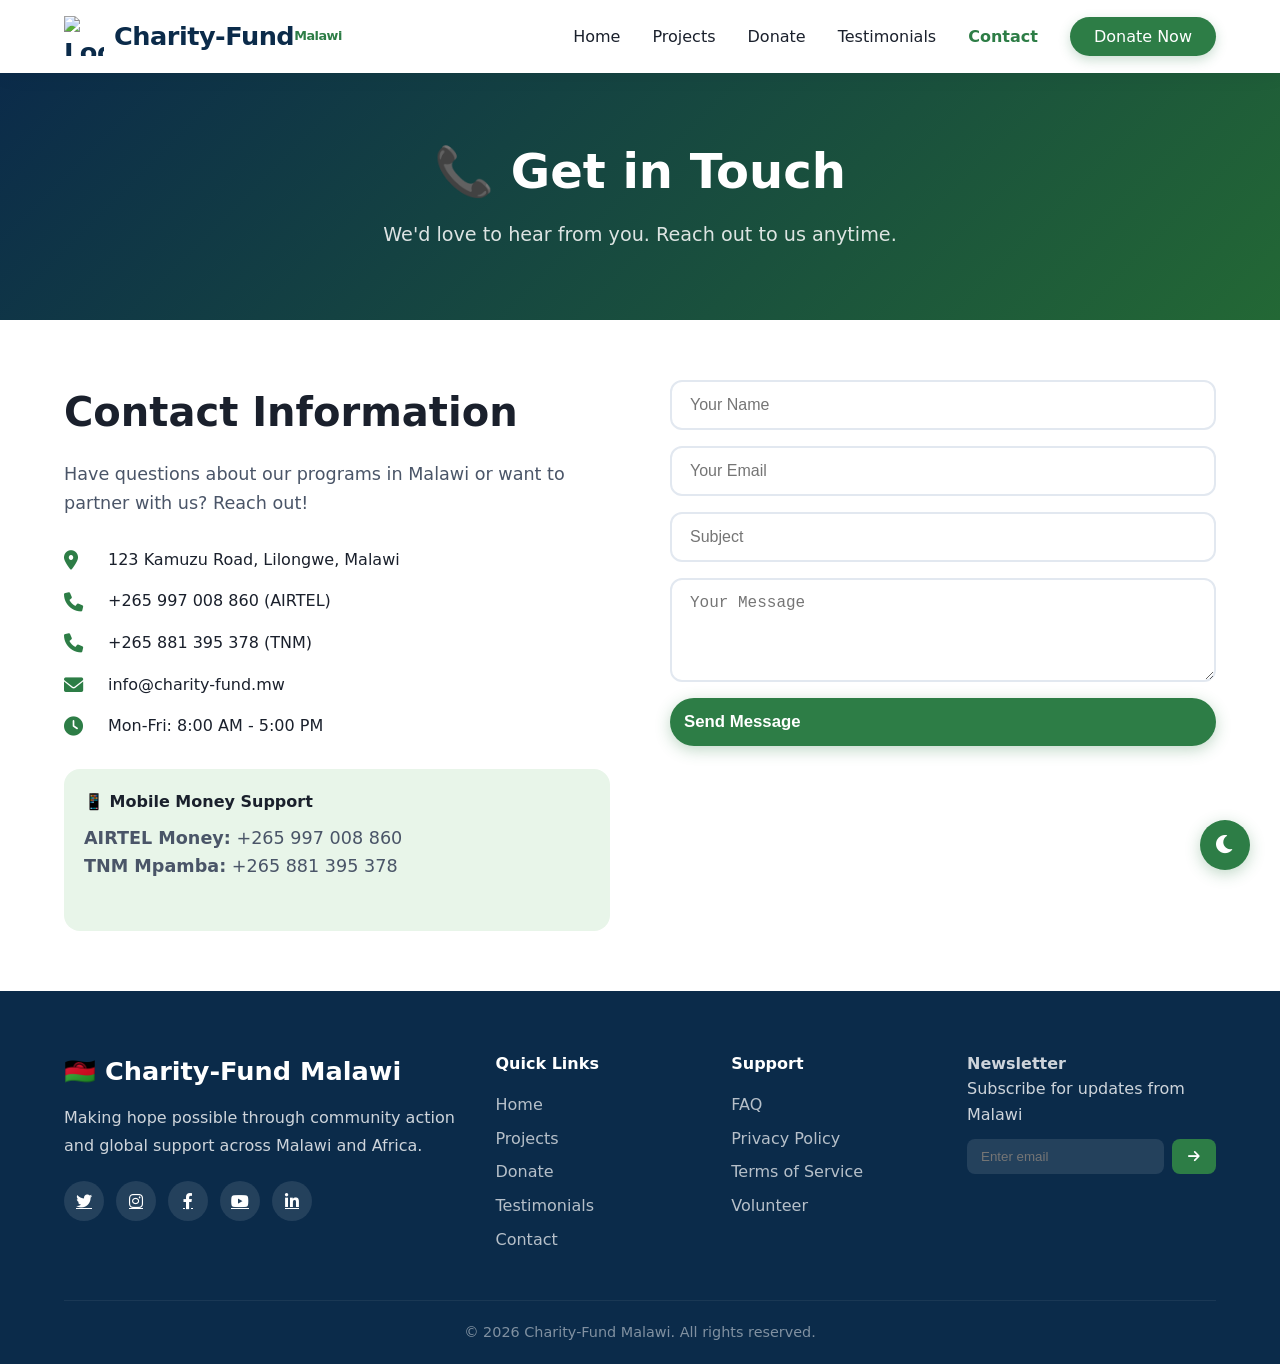
==== contact.html @ 0ce82b9f "🇲🇼 Complete 5-page Charity-Fund Malawi website with AIRTEL Money & TNM Mpamba" ====
<!DOCTYPE html>
<html lang="en">
<head>
    <meta charset="UTF-8" />
    <meta name="viewport" content="width=device-width, initial-scale=1.0" />
    <title>Charity-Fund Malawi · Contact</title>
    <link rel="stylesheet" href="https://cdnjs.cloudflare.com/ajax/libs/font-awesome/6.0.0-beta3/css/all.min.css" />
    <link rel="stylesheet" href="style.css" />
    <style>
        .page-header {
            background: linear-gradient(135deg, var(--secondary) 0%, var(--primary-dark) 100%);
            color: white;
            padding: 60px 0;
            text-align: center;
        }
        .page-header h1 {
            font-size: 3rem;
            font-weight: 700;
        }
        .page-header p {
            opacity: 0.85;
            font-size: 1.2rem;
            max-width: 600px;
            margin: 10px auto;
        }
        .contact-wrapper {
            display: grid;
            grid-template-columns: 1fr 1fr;
            gap: 60px;
            padding: 60px 0;
        }
        .contact-info h2 {
            font-size: 2.5rem;
            color: var(--text-dark);
            margin-bottom: 16px;
        }
        .contact-info p {
            color: var(--text-light);
            font-size: 1.1rem;
            margin-bottom: 30px;
        }
        .contact-details {
            display: flex;
            flex-direction: column;
            gap: 16px;
        }
        .contact-details div {
            display: flex;
            align-items: center;
            gap: 14px;
            color: var(--text-dark);
        }
        .contact-details i {
            color: var(--primary);
            font-size: 1.2rem;
            width: 30px;
        }
        .contact-form {
            display: flex;
            flex-direction: column;
            gap: 16px;
        }
        .contact-form input,
        .contact-form textarea {
            padding: 14px 18px;
            border: 2px solid var(--medium-gray);
            border-radius: 12px;
            font-size: 1rem;
            background: var(--white);
            color: var(--text-dark);
            transition: var(--transition);
        }
        .contact-form input:focus,
        .contact-form textarea:focus {
            border-color: var(--primary);
            outline: none;
        }
        .contact-form button {
            padding: 14px;
        }
        @media (max-width: 768px) {
            .contact-wrapper {
                grid-template-columns: 1fr;
            }
        }
    </style>
</head>
<body>
    <button id="themeToggle" class="theme-toggle"><i class="fas fa-moon"></i></button>

    <nav class="navbar">
        <div class="container nav-flex">
            <div class="logo">
                <img src="https://img.icons8.com/fluency/48/africa.png" alt="Logo" style="width: 40px; vertical-align: middle; margin-right: 10px;" />
                Charity-Fund <span style="font-size: 0.8rem; color: #2d7d46;">Malawi</span>
            </div>
            <ul class="nav-links">
                <li><a href="index.html">Home</a></li>
                <li><a href="projects.html">Projects</a></li>
                <li><a href="donate.html">Donate</a></li>
                <li><a href="testimonials.html">Testimonials</a></li>
                <li><a href="contact.html" class="active">Contact</a></li>
                <li><a href="donate.html" class="btn-donate-nav">Donate Now</a></li>
            </ul>
            <div class="hamburger" id="hamburger">
                <span></span><span></span><span></span>
            </div>
        </div>
    </nav>

    <section class="page-header">
        <div class="container">
            <h1>📞 Get in Touch</h1>
            <p>We'd love to hear from you. Reach out to us anytime.</p>
        </div>
    </section>

    <section class="contact" style="padding: 0;">
        <div class="container">
            <div class="contact-wrapper">
                <div class="contact-info">
                    <h2>Contact Information</h2>
                    <p>Have questions about our programs in Malawi or want to partner with us? Reach out!</p>
                    <div class="contact-details">
                        <div><i class="fas fa-map-marker-alt"></i> 123 Kamuzu Road, Lilongwe, Malawi</div>
                        <div><i class="fas fa-phone"></i> +265 997 008 860 (AIRTEL)</div>
                        <div><i class="fas fa-phone"></i> +265 881 395 378 (TNM)</div>
                        <div><i class="fas fa-envelope"></i> info@charity-fund.mw</div>
                        <div><i class="fas fa-clock"></i> Mon-Fri: 8:00 AM - 5:00 PM</div>
                    </div>

                    <div style="margin-top: 30px; background: var(--primary-light); padding: 20px; border-radius: var(--radius);">
                        <h4 style="color: var(--text-dark); margin-bottom: 10px;">📱 Mobile Money Support</h4>
                        <p style="color: var(--text-light);">
                            <strong>AIRTEL Money:</strong> +265 997 008 860<br />
                            <strong>TNM Mpamba:</strong> +265 881 395 378
                        </p>
                    </div>
                </div>

                <form id="contactForm" class="contact-form">
                    <input type="text" placeholder="Your Name" required />
                    <input type="email" placeholder="Your Email" required />
                    <input type="text" placeholder="Subject" />
                    <textarea placeholder="Your Message" rows="4" required></textarea>
                    <button type="submit" class="btn-primary">Send Message</button>
                </form>
            </div>
        </div>
    </section>

    <footer>
        <div class="container">
            <div class="footer-grid">
                <div class="footer-brand">
                    <h3>🇲🇼 Charity-Fund Malawi</h3>
                    <p>Making hope possible through community action and global support across Malawi and Africa.</p>
                    <div class="social-links">
                        <a href="#"><i class="fab fa-twitter"></i></a>
                        <a href="#"><i class="fab fa-instagram"></i></a>
                        <a href="#"><i class="fab fa-facebook-f"></i></a>
                        <a href="#"><i class="fab fa-youtube"></i></a>
                        <a href="#"><i class="fab fa-linkedin-in"></i></a>
                    </div>
                </div>
                <div class="footer-links">
                    <h4>Quick Links</h4>
                    <ul>
                        <li><a href="index.html">Home</a></li>
                        <li><a href="projects.html">Projects</a></li>
                        <li><a href="donate.html">Donate</a></li>
                        <li><a href="testimonials.html">Testimonials</a></li>
                        <li><a href="contact.html">Contact</a></li>
                    </ul>
                </div>
                <div class="footer-links">
                    <h4>Support</h4>
                    <ul>
                        <li><a href="#">FAQ</a></li>
                        <li><a href="#">Privacy Policy</a></li>
                        <li><a href="#">Terms of Service</a></li>
                        <li><a href="#">Volunteer</a></li>
                    </ul>
                </div>
                <div class="footer-newsletter">
                    <h4>Newsletter</h4>
                    <p>Subscribe for updates from Malawi</p>
                    <form>
                        <input type="email" placeholder="Enter email" />
                        <button type="submit"><i class="fas fa-arrow-right"></i></button>
                    </form>
                </div>
            </div>
            <div class="footer-bottom">
                <p>© 2026 Charity-Fund Malawi. All rights reserved.</p>
            </div>
        </div>
    </footer>

    <script src="script.js"></script>
</body>
</html>
---- style.css ----
/* ===== CSS VARIABLES ===== */
:root {
    --primary: #2d7d46;
    --primary-dark: #236835;
    --primary-light: #e8f5e9;
    --secondary: #0b2b4a;
    --white: #ffffff;
    --light-gray: #f8fafc;
    --medium-gray: #e2e8f0;
    --text-dark: #1a202c;
    --text-light: #4a5568;
    --shadow: 0 10px 30px rgba(0, 0, 0, 0.08);
    --shadow-hover: 0 20px 40px rgba(0, 0, 0, 0.12);
    --radius: 16px;
    --transition: all 0.3s cubic-bezier(0.4, 0, 0.2, 1);
}

.dark-mode {
    --white: #1a202c;
    --light-gray: #2d3748;
    --medium-gray: #4a5568;
    --text-dark: #f7fafc;
    --text-light: #e2e8f0;
    --shadow: 0 10px 30px rgba(0, 0, 0, 0.3);
    --shadow-hover: 0 20px 40px rgba(0, 0, 0, 0.4);
    --primary-light: #2d3748;
}

/* ===== RESET ===== */
* {
    margin: 0;
    padding: 0;
    box-sizing: border-box;
}

html {
    scroll-behavior: smooth;
}

body {
    font-family: 'Segoe UI', system-ui, -apple-system, sans-serif;
    background: var(--white);
    color: var(--text-dark);
    line-height: 1.6;
    transition: var(--transition);
    overflow-x: hidden;
}

.container {
    max-width: 1200px;
    margin: 0 auto;
    padding: 0 24px;
}

/* ===== THEME TOGGLE ===== */
.theme-toggle {
    position: fixed;
    bottom: 30px;
    right: 30px;
    z-index: 1000;
    width: 50px;
    height: 50px;
    border-radius: 50%;
    border: none;
    background: var(--primary);
    color: white;
    font-size: 1.3rem;
    cursor: pointer;
    box-shadow: 0 4px 15px rgba(45, 125, 70, 0.3);
    transition: var(--transition);
}

.theme-toggle:hover {
    transform: scale(1.1);
    box-shadow: 0 6px 25px rgba(45, 125, 70, 0.4);
}

/* ===== NAVIGATION ===== */
.navbar {
    background: var(--white);
    box-shadow: 0 2px 20px rgba(0, 0, 0, 0.06);
    padding: 16px 0;
    position: sticky;
    top: 0;
    z-index: 100;
    transition: var(--transition);
}

.nav-flex {
    display: flex;
    justify-content: space-between;
    align-items: center;
}

.logo {
    font-size: 1.6rem;
    font-weight: 800;
    color: var(--secondary);
    letter-spacing: -0.5px;
    display: flex;
    align-items: center;
}

.logo img {
    width: 40px;
    height: 40px;
    margin-right: 10px;
}

.logo span {
    font-size: 0.8rem;
    color: var(--primary);
    font-weight: 600;
}

.nav-links {
    display: flex;
    align-items: center;
    gap: 32px;
    list-style: none;
}

.nav-links a {
    text-decoration: none;
    color: var(--text-dark);
    font-weight: 500;
    transition: var(--transition);
    font-size: 1rem;
}

.nav-links a:hover {
    color: var(--primary);
}

.nav-links a.active {
    color: var(--primary);
    font-weight: 600;
}

.btn-donate-nav {
    background: var(--primary);
    color: white !important;
    padding: 10px 24px;
    border-radius: 50px;
    font-weight: 600;
    box-shadow: 0 4px 12px rgba(45, 125, 70, 0.25);
}

.btn-donate-nav:hover {
    background: var(--primary-dark) !important;
    transform: translateY(-2px);
    box-shadow: 0 6px 20px rgba(45, 125, 70, 0.35);
}

.hamburger {
    display: none;
    flex-direction: column;
    gap: 5px;
    cursor: pointer;
}

.hamburger span {
    width: 28px;
    height: 3px;
    background: var(--text-dark);
    border-radius: 3px;
    transition: var(--transition);
}

/* ===== HERO ===== */
.hero {
    background: linear-gradient(135deg, #0b2b4a 0%, #1a4a6a 100%);
    position: relative;
    padding: 80px 0 100px;
    overflow: hidden;
}

.hero-overlay {
    position: absolute;
    top: 0;
    left: 0;
    right: 0;
    bottom: 0;
    background: radial-gradient(circle at 70% 30%, rgba(45, 125, 70, 0.2) 0%, transparent 70%);
}

.hero-content {
    position: relative;
    z-index: 1;
}

.hero-text {
    max-width: 700px;
}

.badge {
    display: inline-block;
    background: rgba(255, 255, 255, 0.15);
    color: white;
    padding: 6px 18px;
    border-radius: 50px;
    font-size: 0.85rem;
    font-weight: 500;
    backdrop-filter: blur(10px);
    margin-bottom: 20px;
}

.hero-text h1 {
    font-size: 3.8rem;
    font-weight: 800;
    color: white;
    line-height: 1.1;
    margin-bottom: 20px;
}

.hero-text h1 .highlight {
    color: #4ade80;
    position: relative;
}

.hero-text p {
    font-size: 1.2rem;
    color: rgba(255, 255, 255, 0.85);
    margin-bottom: 30px;
    max-width: 500px;
    line-height: 1.8;
}

.hero-buttons {
    display: flex;
    gap: 16px;
    flex-wrap: wrap;
    margin-bottom: 50px;
}

.btn-primary {
    display: inline-flex;
    align-items: center;
    gap: 10px;
    background: var(--primary);
    color: white;
    padding: 14px 36px;
    border-radius: 50px;
    text-decoration: none;
    font-weight: 600;
    font-size: 1.05rem;
    border: none;
    cursor: pointer;
    transition: var(--transition);
    box-shadow: 0 4px 15px rgba(45, 125, 70, 0.3);
}

.btn-primary:hover {
    background: var(--primary-dark);
    transform: translateY(-3px);
    box-shadow: 0 8px 30px rgba(45, 125, 70, 0.4);
}

.btn-secondary {
    display: inline-flex;
    align-items: center;
    gap: 10px;
    background: rgba(255, 255, 255, 0.1);
    color: white;
    padding: 14px 36px;
    border-radius: 50px;
    text-decoration: none;
    font-weight: 600;
    font-size: 1.05rem;
    border: 2px solid rgba(255, 255, 255, 0.2);
    transition: var(--transition);
}

.btn-secondary:hover {
    background: rgba(255, 255, 255, 0.2);
    transform: translateY(-3px);
}

.hero-stats {
    display: grid;
    grid-template-columns: repeat(4, 1fr);
    gap: 30px;
}

.stat-item h3 {
    font-size: 2.5rem;
    font-weight: 800;
    color: white;
}

.stat-item h3 small {
    font-size: 1.5rem;
}

.stat-item p {
    color: rgba(255, 255, 255, 0.7);
    font-size: 0.95rem;
    margin: 0;
}

/* ===== PROJECTS ===== */
.projects {
    padding: 80px 0;
    background: var(--light-gray);
}

.section-header {
    text-align: center;
    margin-bottom: 60px;
}

.section-tag {
    display: inline-block;
    background: rgba(45, 125, 70, 0.1);
    color: var(--primary);
    padding: 4px 16px;
    border-radius: 50px;
    font-weight: 600;
    font-size: 0.85rem;
    letter-spacing: 0.5px;
    margin-bottom: 12px;
}

.section-header h2 {
    font-size: 2.8rem;
    font-weight: 700;
    color: var(--text-dark);
}

.section-header p {
    color: var(--text-light);
    font-size: 1.15rem;
    max-width: 500px;
    margin: 0 auto;
}

.project-grid {
    display: grid;
    grid-template-columns: repeat(auto-fit, minmax(320px, 1fr));
    gap: 30px;
}

.project-card {
    background: var(--white);
    border-radius: var(--radius);
    overflow: hidden;
    box-shadow: var(--shadow);
    transition: var(--transition);
}

.project-card:hover {
    transform: translateY(-8px);
    box-shadow: var(--shadow-hover);
}

.project-image {
    position: relative;
    overflow: hidden;
}

.project-image img {
    width: 100%;
    height: 280px;
    object-fit: cover;
    display: block;
}

.project-progress {
    position: absolute;
    bottom: 0;
    left: 0;
    right: 0;
    padding: 12px 20px;
    background: linear-gradient(transparent, rgba(0, 0, 0, 0.7));
    color: white;
    display: flex;
    align-items: center;
    gap: 12px;
}

.progress-bar {
    flex: 1;
    height: 6px;
    background: rgba(255, 255, 255, 0.3);
    border-radius: 3px;
    overflow: hidden;
}

.progress-bar::after {
    content: '';
    display: block;
    height: 100%;
    background: #4ade80;
    border-radius: 3px;
    animation: progressFill 1.5s ease-out;
}

@keyframes progressFill {
    from { width: 0; }
    to { width: 100%; }
}

.project-info {
    padding: 24px;
}

.project-info h3 {
    font-size: 1.3rem;
    margin-bottom: 10px;
    color: var(--text-dark);
}

.project-info p {
    color: var(--text-light);
    margin-bottom: 16px;
}

.project-meta {
    display: flex;
    gap: 20px;
    font-size: 0.9rem;
    color: var(--text-light);
    margin-bottom: 16px;
    flex-wrap: wrap;
}

.project-meta i {
    margin-right: 6px;
}

.btn-donate-small {
    display: inline-block;
    color: var(--primary);
    font-weight: 600;
    text-decoration: none;
    transition: var(--transition);
}

.btn-donate-small:hover {
    color: var(--primary-dark);
    transform: translateX(5px);
}

/* ===== DONATE SECTION ===== */
.donate-section {
    padding: 80px 0;
    background: var(--white);
}

.donate-wrapper {
    display: grid;
    grid-template-columns: 1fr 1fr;
    gap: 60px;
    align-items: start;
}

.donate-info h2 {
    font-size: 2.8rem;
    font-weight: 700;
    color: var(--text-dark);
    margin-bottom: 16px;
}

.donate-info p {
    color: var(--text-light);
    font-size: 1.1rem;
    margin-bottom: 30px;
}

.impact-stats {
    display: flex;
    flex-direction: column;
    gap: 16px;
}

.impact-item {
    display: flex;
    align-items: center;
    gap: 16px;
    padding: 16px;
    background: var(--light-gray);
    border-radius: var(--radius);
}

.impact-item img {
    width: 40px;
    height: 40px;
    object-fit: contain;
}

.impact-item h4 {
    color: var(--text-dark);
    font-size: 1.2rem;
}

.impact-item p {
    margin: 0;
    font-size: 0.95rem;
}

.donate-box {
    background: var(--light-gray);
    padding: 40px;
    border-radius: var(--radius);
    box-shadow: var(--shadow);
}

.donation-header h3 {
    font-size: 1.8rem;
    color: var(--text-dark);
    margin-bottom: 4px;
}

.donation-header p {
    color: var(--text-light);
    margin-bottom: 24px;
}

.amount-grid {
    display: grid;
    grid-template-columns: repeat(3, 1fr);
    gap: 10px;
    margin-bottom: 20px;
}

.amount-btn {
    padding: 12px;
    border: 2px solid var(--medium-gray);
    border-radius: 10px;
    background: var(--white);
    color: var(--text-dark);
    cursor: pointer;
    font-weight: 600;
    transition: var(--transition);
}

.amount-btn.active,
.amount-btn:hover {
    background: var(--primary);
    color: white;
    border-color: var(--primary);
}

.custom-donate {
    display: flex;
    gap: 12px;
    margin-bottom: 20px;
}

.custom-donate input,
.custom-donate select {
    padding: 12px 16px;
    border: 2px solid var(--medium-gray);
    border-radius: 10px;
    font-size: 1rem;
    background: var(--white);
    color: var(--text-dark);
    transition: var(--transition);
}

.custom-donate input:focus,
.custom-donate select:focus {
    border-color: var(--primary);
    outline: none;
}

.custom-donate input {
    flex: 1;
}

.donation-total {
    display: flex;
    justify-content: space-between;
    padding: 16px 0;
    border-top: 2px solid var(--medium-gray);
    margin-bottom: 20px;
    font-size: 1.1rem;
}

.donation-total strong {
    font-size: 1.4rem;
    color: var(--primary);
}

.btn-full {
    width: 100%;
    justify-content: center;
    padding: 16px;
}

.donate-message {
    display: none;
    margin-top: 20px;
    padding: 20px;
    background: var(--primary-light);
    border-radius: var(--radius);
    border-left: 4px solid var(--primary);
}

.donate-message.show {
    display: block;
}

.donate-message p {
    margin: 0;
    color: var(--text-dark);
}

.donate-message small {
    display: block;
    margin-top: 4px;
    color: var(--text-light);
}

.donation-goal {
    margin-top: 24px;
}

.goal-label {
    display: flex;
    justify-content: space-between;
    font-size: 0.9rem;
    color: var(--text-light);
    margin-bottom: 8px;
}

.goal-progress {
    height: 8px;
    background: var(--medium-gray);
    border-radius: 4px;
    overflow: hidden;
}

.goal-fill {
    height: 100%;
    background: linear-gradient(90deg, var(--primary), #4ade80);
    border-radius: 4px;
    transition: width 1s ease-out;
}

/* ===== FOOTER ===== */
footer {
    background: var(--secondary);
    color: rgba(255, 255, 255, 0.8);
    padding: 60px 0 20px;
}

.footer-grid {
    display: grid;
    grid-template-columns: 2fr 1fr 1fr 1fr;
    gap: 40px;
    margin-bottom: 40px;
}

.footer-brand h3 {
    font-size: 1.6rem;
    color: white;
    margin-bottom: 12px;
}

.footer-brand p {
    line-height: 1.8;
    margin-bottom: 20px;
}

.social-links {
    display: flex;
    gap: 12px;
}

.social-links a {
    width: 40px;
    height: 40px;
    border-radius: 50%;
    background: rgba(255, 255, 255, 0.1);
    color: white;
    display: flex;
    align-items: center;
    justify-content: center;
    transition: var(--transition);
}

.social-links a:hover {
    background: var(--primary);
    transform: translateY(-3px);
}

.footer-links h4 {
    color: white;
    margin-bottom: 16px;
}

.footer-links ul {
    list-style: none;
}

.footer-links ul li {
    margin-bottom: 8px;
}

.footer-links ul a {
    color: rgba(255, 255, 255, 0.7);
    text-decoration: none;
    transition: var(--transition);
}

.footer-links ul a:hover {
    color: white;
}

.footer-newsletter form {
    display: flex;
    gap: 8px;
    margin-top: 12px;
}

.footer-newsletter input {
    flex: 1;
    padding: 10px 14px;
    border: none;
    border-radius: 8px;
    background: rgba(255, 255, 255, 0.1);
    color: white;
}

.footer-newsletter button {
    padding: 10px 16px;
    border: none;
    border-radius: 8px;
    background: var(--primary);
    color: white;
    cursor: pointer;
    transition: var(--transition);
}

.footer-newsletter button:hover {
    background: var(--primary-dark);
}

.footer-bottom {
    border-top: 1px solid rgba(255, 255, 255, 0.1);
    padding-top: 20px;
    text-align: center;
    font-size: 0.9rem;
    opacity: 0.6;
}

/* ===== ANIMATIONS ===== */
.animate-fade-up {
    animation: fadeUp 0.8s ease-out;
}

@keyframes fadeUp {
    from {
        opacity: 0;
        transform: translateY(30px);
    }
    to {
        opacity: 1;
        transform: translateY(0);
    }
}

/* ===== RESPONSIVE ===== */
@media (max-width: 968px) {
    .donate-wrapper {
        grid-template-columns: 1fr;
    }
    
    .footer-grid {
        grid-template-columns: 1fr 1fr;
    }
    
    .hero-text h1 {
        font-size: 2.8rem;
    }
    
    .hero-stats {
        grid-template-columns: repeat(2, 1fr);
    }
}

@media (max-width: 768px) {
    .nav-links {
        display: none;
        flex-direction: column;
        width: 100%;
        padding: 20px 0;
        gap: 16px;
    }
    
    .nav-links.active {
        display: flex;
    }
    
    .hamburger {
        display: flex;
    }
    
    .hero-text h1 {
        font-size: 2.2rem;
    }
    
    .amount-grid {
        grid-template-columns: repeat(2, 1fr);
    }
    
    .footer-grid {
        grid-template-columns: 1fr;
    }
}

@media (max-width: 480px) {
    .hero-stats {
        grid-template-columns: 1fr 1fr;
        gap: 16px;
    }
    
    .stat-item h3 {
        font-size: 1.8rem;
    }
    
    .section-header h2 {
        font-size: 2rem;
    }
}
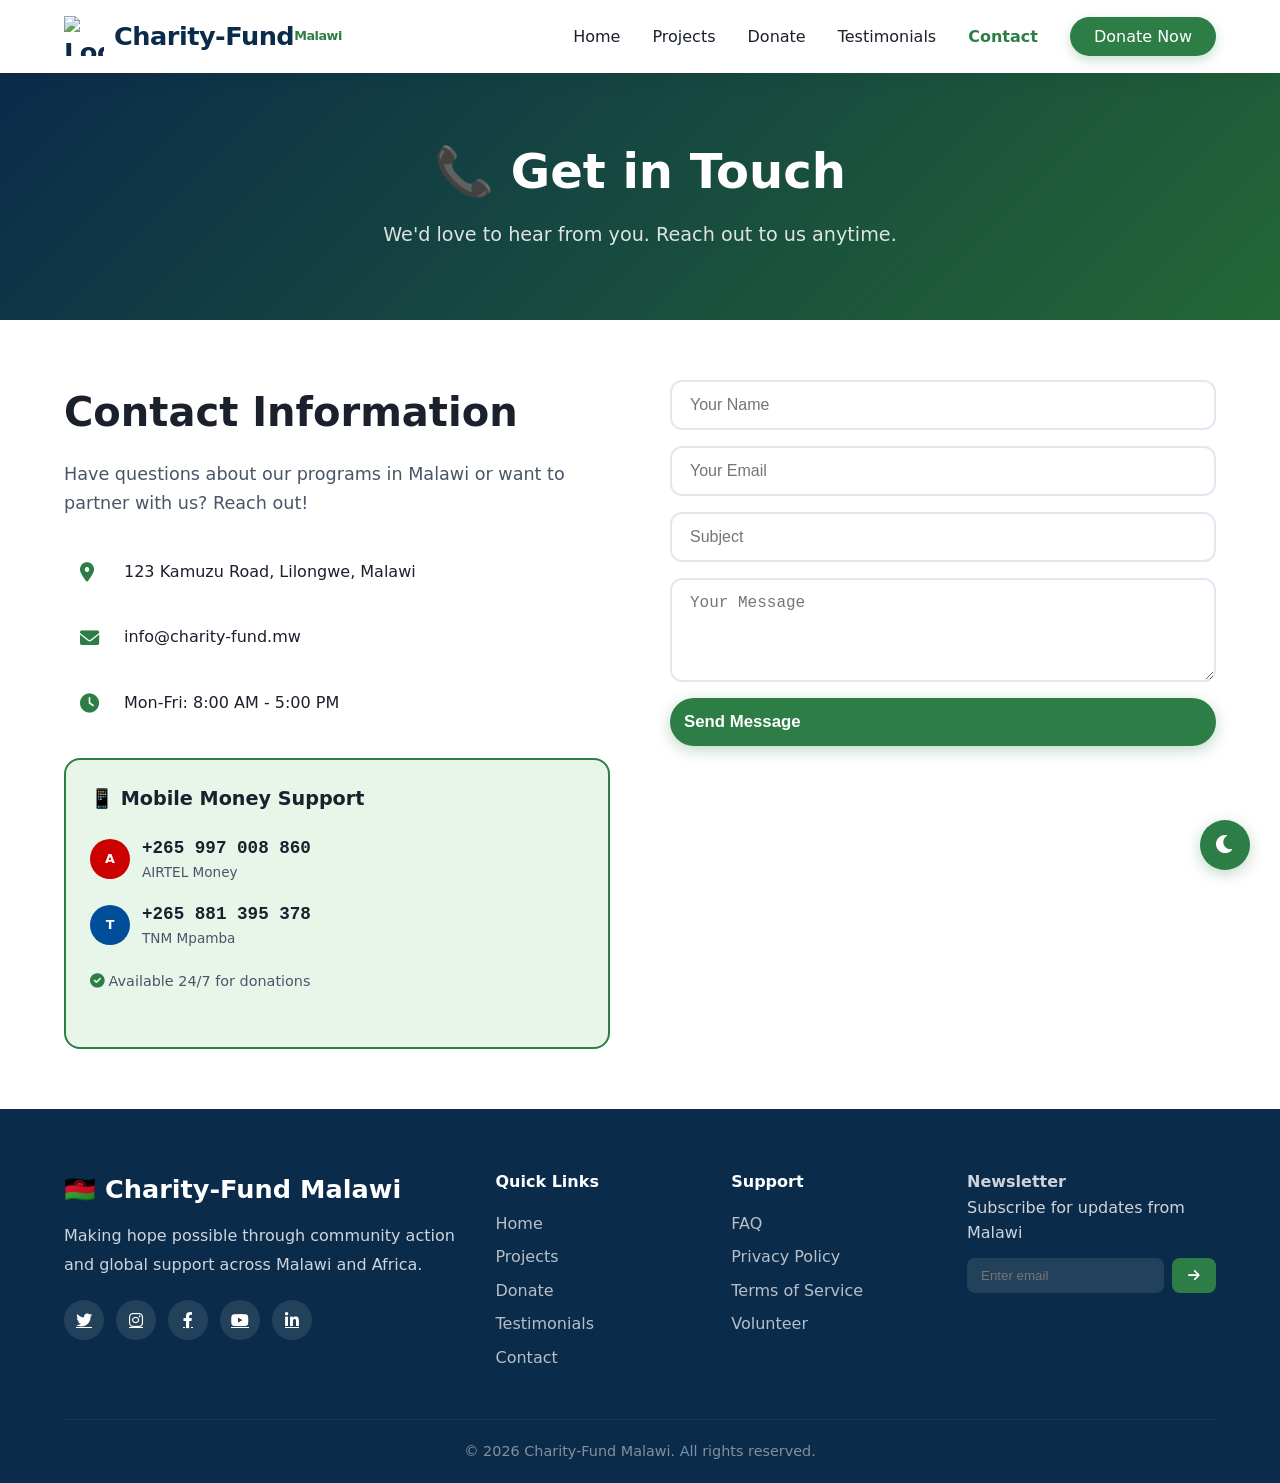
==== commit 980e3e0e: "🇲🇼 Updated project images - School, Ambulance, Maize bags" ====
--- a/contact.html
+++ b/contact.html
@@ -49,6 +49,12 @@
             align-items: center;
             gap: 14px;
             color: var(--text-dark);
+            padding: 12px 16px;
+            border-radius: var(--radius);
+            transition: var(--transition);
+        }
+        .contact-details div:hover {
+            background: var(--light-gray);
         }
         .contact-details i {
             color: var(--primary);
@@ -77,6 +83,51 @@
         }
         .contact-form button {
             padding: 14px;
+        }
+        .support-box {
+            margin-top: 30px;
+            background: var(--primary-light);
+            padding: 24px;
+            border-radius: var(--radius);
+            border: 2px solid var(--primary);
+        }
+        .support-box h4 {
+            color: var(--text-dark);
+            margin-bottom: 12px;
+            font-size: 1.2rem;
+        }
+        .support-item {
+            display: flex;
+            align-items: center;
+            gap: 12px;
+            padding: 8px 0;
+            color: var(--text-dark);
+        }
+        .support-item .brand-icon {
+            width: 40px;
+            height: 40px;
+            border-radius: 50%;
+            display: flex;
+            align-items: center;
+            justify-content: center;
+            font-weight: 700;
+            font-size: 0.8rem;
+            color: white;
+        }
+        .support-item .brand-icon.airtel {
+            background: #cc0000;
+        }
+        .support-item .brand-icon.tnm {
+            background: #004d99;
+        }
+        .support-item .number {
+            font-weight: 700;
+            font-family: 'Courier New', monospace;
+            font-size: 1.1rem;
+        }
+        .support-item .label {
+            color: var(--text-light);
+            font-size: 0.85rem;
         }
         @media (max-width: 768px) {
             .contact-wrapper {
@@ -123,17 +174,29 @@
                     <p>Have questions about our programs in Malawi or want to partner with us? Reach out!</p>
                     <div class="contact-details">
                         <div><i class="fas fa-map-marker-alt"></i> 123 Kamuzu Road, Lilongwe, Malawi</div>
-                        <div><i class="fas fa-phone"></i> +265 997 008 860 (AIRTEL)</div>
-                        <div><i class="fas fa-phone"></i> +265 881 395 378 (TNM)</div>
                         <div><i class="fas fa-envelope"></i> info@charity-fund.mw</div>
                         <div><i class="fas fa-clock"></i> Mon-Fri: 8:00 AM - 5:00 PM</div>
                     </div>
 
-                    <div style="margin-top: 30px; background: var(--primary-light); padding: 20px; border-radius: var(--radius);">
-                        <h4 style="color: var(--text-dark); margin-bottom: 10px;">📱 Mobile Money Support</h4>
-                        <p style="color: var(--text-light);">
-                            <strong>AIRTEL Money:</strong> +265 997 008 860<br />
-                            <strong>TNM Mpamba:</strong> +265 881 395 378
+                    <div class="support-box">
+                        <h4>📱 Mobile Money Support</h4>
+                        <div class="support-item">
+                            <div class="brand-icon airtel">A</div>
+                            <div>
+                                <div class="number">+265 997 008 860</div>
+                                <div class="label">AIRTEL Money</div>
+                            </div>
+                        </div>
+                        <div class="support-item">
+                            <div class="brand-icon tnm">T</div>
+                            <div>
+                                <div class="number">+265 881 395 378</div>
+                                <div class="label">TNM Mpamba</div>
+                            </div>
+                        </div>
+                        <p style="margin-top: 12px; font-size: 0.9rem; color: var(--text-light);">
+                            <i class="fas fa-check-circle" style="color: var(--primary);"></i> 
+                            Available 24/7 for donations
                         </p>
                     </div>
                 </div>
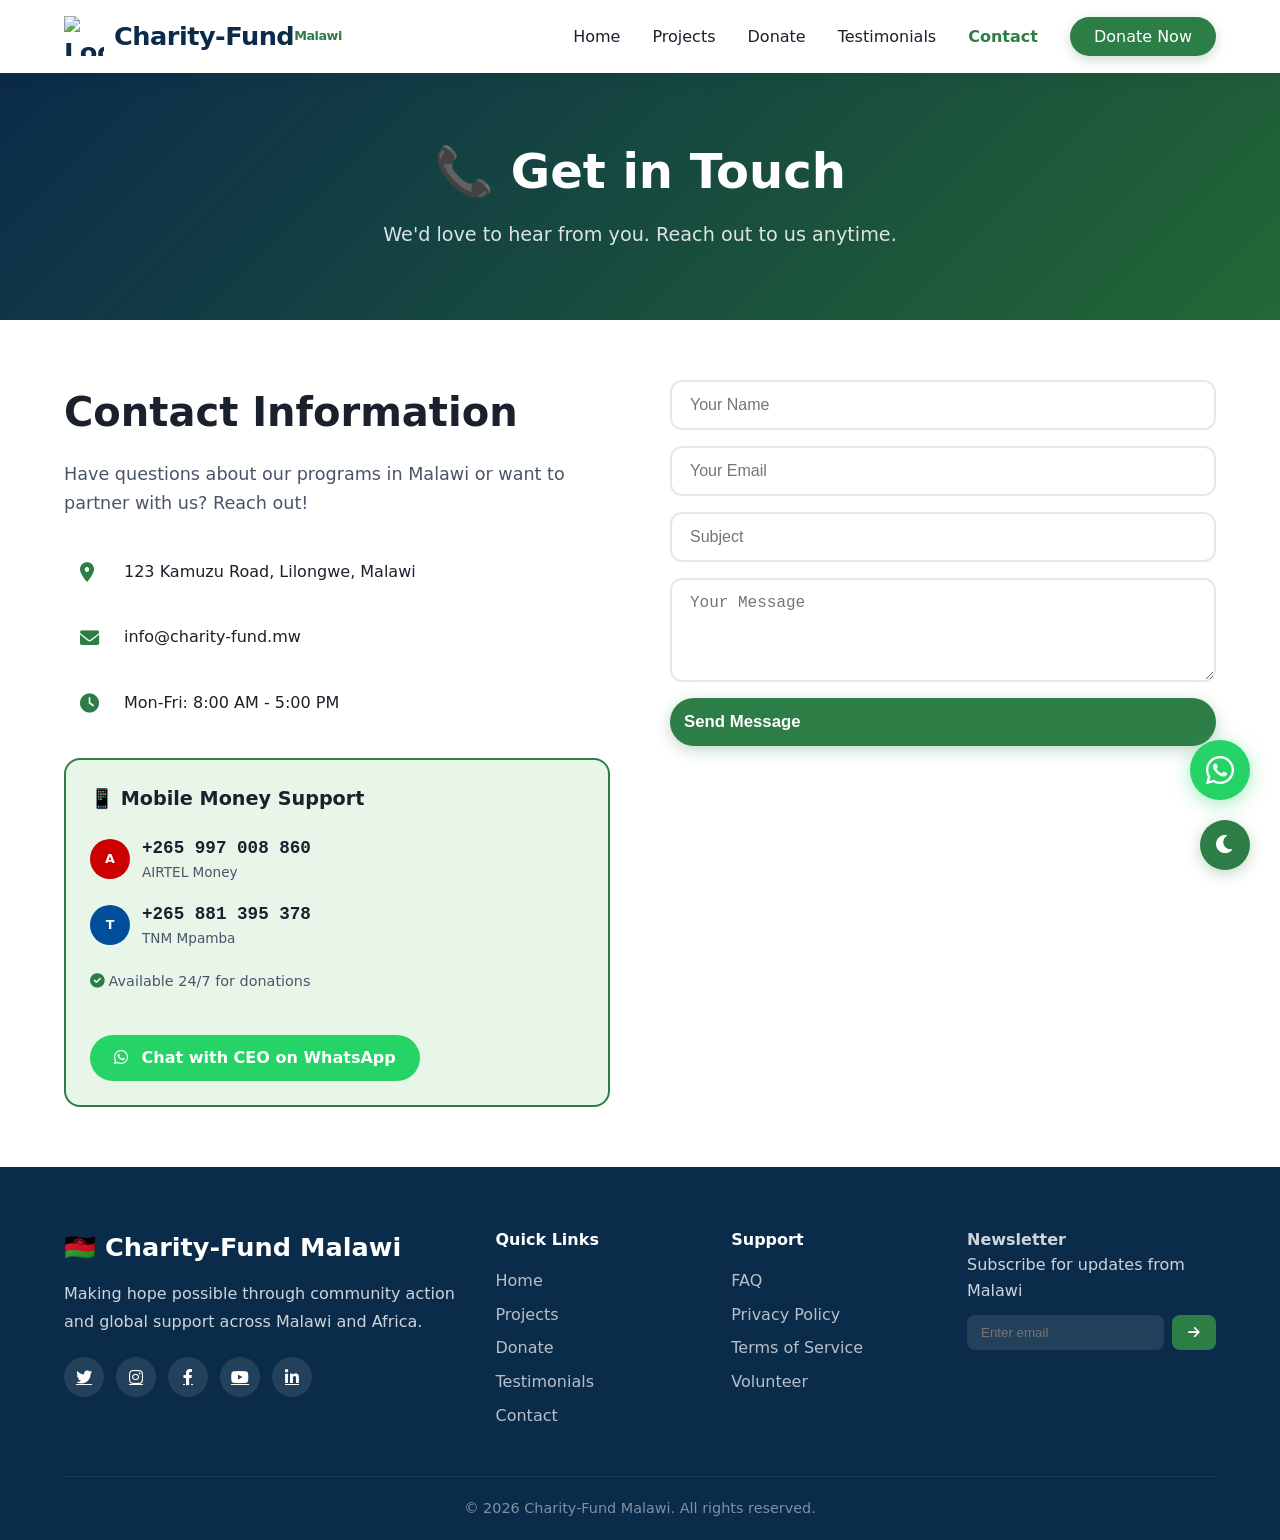
==== commit cc002306: "💬 Added WhatsApp floating button to all pages" ====
--- a/contact.html
+++ b/contact.html
@@ -129,7 +129,64 @@
             color: var(--text-light);
             font-size: 0.85rem;
         }
+        .whatsapp-btn {
+            display: inline-block;
+            background: #25D366;
+            color: white;
+            padding: 10px 24px;
+            border-radius: 50px;
+            text-decoration: none;
+            font-weight: 600;
+            margin-top: 12px;
+            transition: var(--transition);
+        }
+        .whatsapp-btn:hover {
+            transform: scale(1.05);
+            box-shadow: 0 4px 15px rgba(37, 211, 102, 0.4);
+            color: white;
+        }
+        .whatsapp-btn i {
+            margin-right: 8px;
+        }
+
+        /* ===== WHATSAPP FLOATING BUTTON ===== */
+        .whatsapp-float {
+            position: fixed;
+            bottom: 100px;
+            right: 30px;
+            z-index: 999;
+            background: #25D366;
+            color: white;
+            width: 60px;
+            height: 60px;
+            border-radius: 50%;
+            display: flex;
+            align-items: center;
+            justify-content: center;
+            font-size: 2rem;
+            box-shadow: 0 4px 20px rgba(37, 211, 102, 0.4);
+            text-decoration: none;
+            transition: var(--transition);
+            animation: pulse 2s infinite;
+        }
+        .whatsapp-float:hover {
+            transform: scale(1.1);
+            box-shadow: 0 6px 30px rgba(37, 211, 102, 0.6);
+            color: white;
+        }
+        @keyframes pulse {
+            0% { box-shadow: 0 4px 20px rgba(37, 211, 102, 0.4); }
+            50% { box-shadow: 0 4px 30px rgba(37, 211, 102, 0.7); }
+            100% { box-shadow: 0 4px 20px rgba(37, 211, 102, 0.4); }
+        }
         @media (max-width: 768px) {
+            .whatsapp-float {
+                width: 50px;
+                height: 50px;
+                font-size: 1.6rem;
+                bottom: 80px;
+                right: 15px;
+            }
             .contact-wrapper {
                 grid-template-columns: 1fr;
             }
@@ -137,6 +194,12 @@
     </style>
 </head>
 <body>
+    <!-- WhatsApp Floating Button -->
+    <a href="https://wa.me/265997008860?text=Hello%20Charity-Fund%20Malawi%2C%20I%20would%20like%20to%20get%20in%20touch%20with%20your%20team." 
+       class="whatsapp-float" target="_blank" title="Chat with us on WhatsApp">
+        <i class="fab fa-whatsapp"></i>
+    </a>
+
     <button id="themeToggle" class="theme-toggle"><i class="fas fa-moon"></i></button>
 
     <nav class="navbar">
@@ -198,6 +261,10 @@
                             <i class="fas fa-check-circle" style="color: var(--primary);"></i> 
                             Available 24/7 for donations
                         </p>
+                        <a href="https://wa.me/265997008860?text=Hello%20Charity-Fund%20Malawi%2C%20I%20need%20assistance%20with%20my%20donation." 
+                           target="_blank" class="whatsapp-btn">
+                            <i class="fab fa-whatsapp"></i> Chat with CEO on WhatsApp
+                        </a>
                     </div>
                 </div>
 
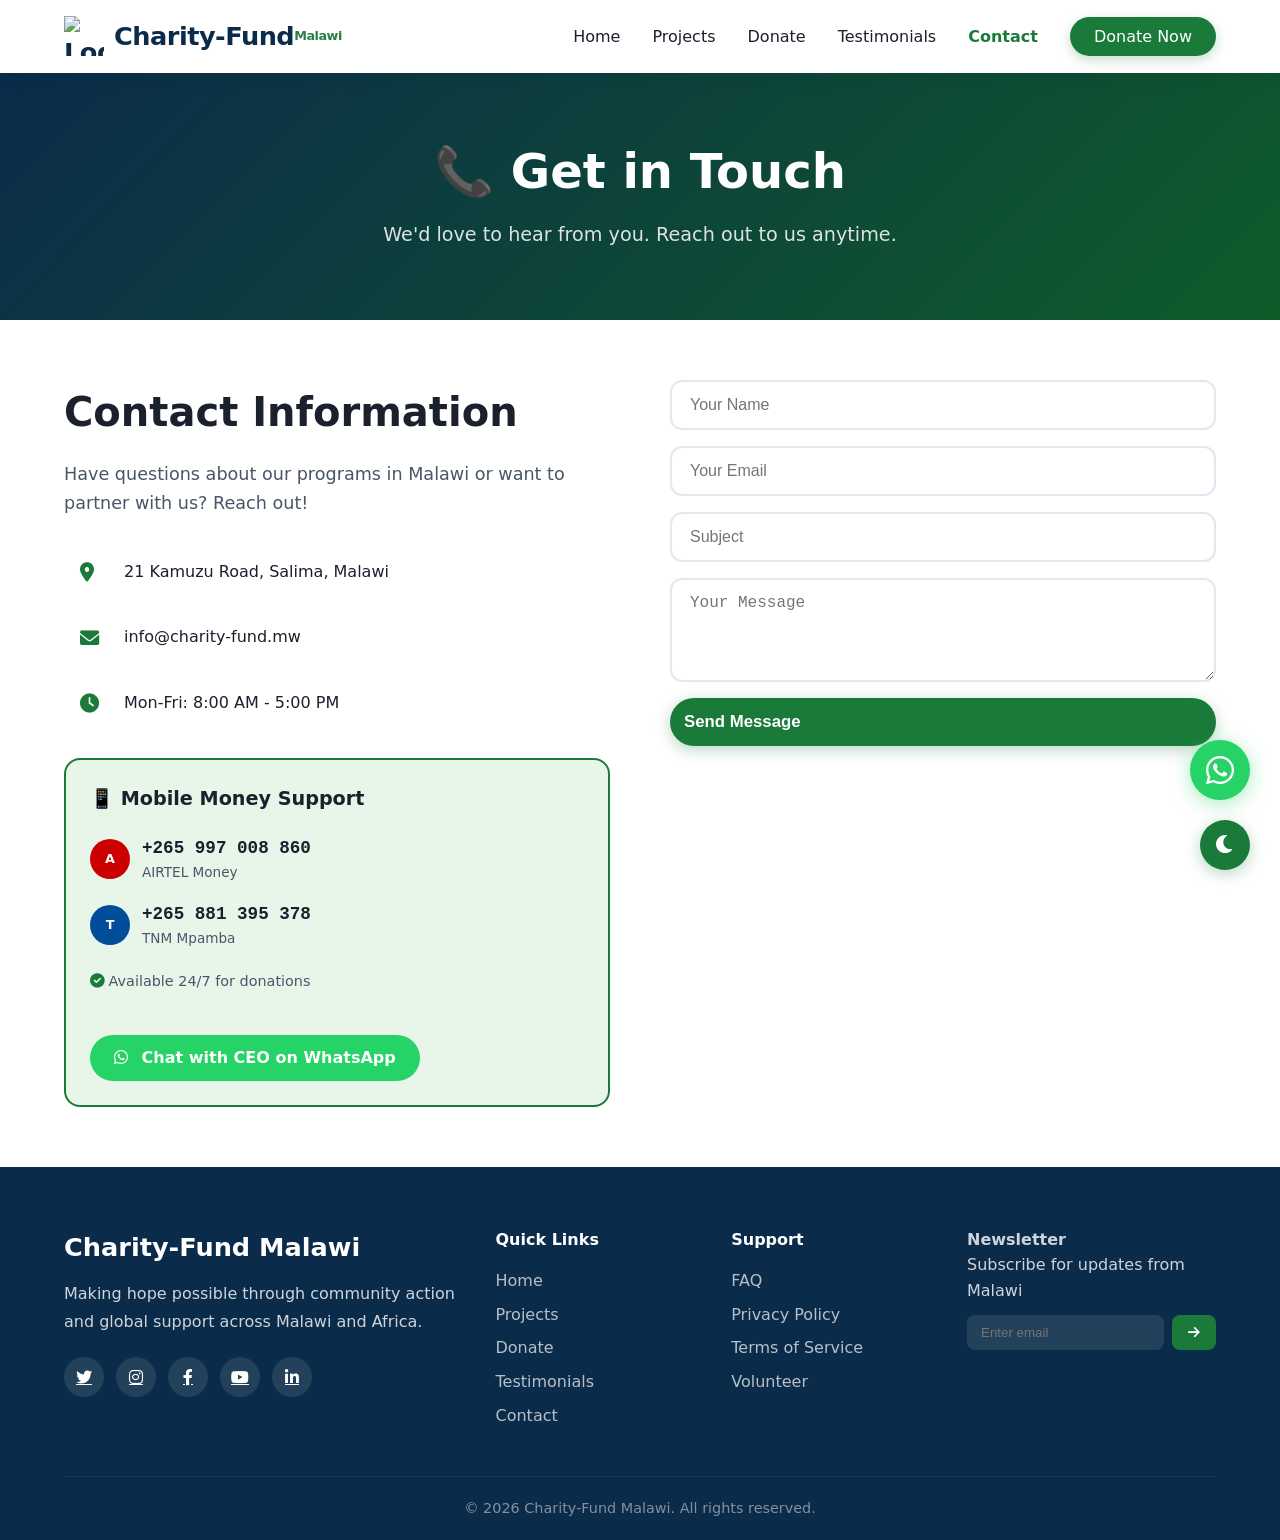
==== commit 613285c3: "📦 Updated all remaining pages" ====
--- a/contact.html
+++ b/contact.html
@@ -236,7 +236,7 @@
                     <h2>Contact Information</h2>
                     <p>Have questions about our programs in Malawi or want to partner with us? Reach out!</p>
                     <div class="contact-details">
-                        <div><i class="fas fa-map-marker-alt"></i> 123 Kamuzu Road, Lilongwe, Malawi</div>
+                        <div><i class="fas fa-map-marker-alt"></i> 21 Kamuzu Road, Salima, Malawi</div>
                         <div><i class="fas fa-envelope"></i> info@charity-fund.mw</div>
                         <div><i class="fas fa-clock"></i> Mon-Fri: 8:00 AM - 5:00 PM</div>
                     </div>
@@ -283,7 +283,7 @@
         <div class="container">
             <div class="footer-grid">
                 <div class="footer-brand">
-                    <h3>🇲🇼 Charity-Fund Malawi</h3>
+                    <h3>Charity-Fund Malawi</h3>
                     <p>Making hope possible through community action and global support across Malawi and Africa.</p>
                     <div class="social-links">
                         <a href="#"><i class="fab fa-twitter"></i></a>
--- a/style.css
+++ b/style.css
@@ -1,8 +1,9 @@
 /* ===== CSS VARIABLES ===== */
 :root {
-    --primary: #2d7d46;
-    --primary-dark: #236835;
+    --primary: #1a7a3a;
+    --primary-dark: #0f5c2a;
     --primary-light: #e8f5e9;
+    --primary-gradient: linear-gradient(135deg, #1a7a3a 0%, #2d9b4e 100%);
     --secondary: #0b2b4a;
     --white: #ffffff;
     --light-gray: #f8fafc;
@@ -13,6 +14,7 @@
     --shadow-hover: 0 20px 40px rgba(0, 0, 0, 0.12);
     --radius: 16px;
     --transition: all 0.3s cubic-bezier(0.4, 0, 0.2, 1);
+    --success-green: #22c55e;
 }
 
 .dark-mode {
@@ -50,6 +52,39 @@
     max-width: 1200px;
     margin: 0 auto;
     padding: 0 24px;
+}
+
+/* ===== GREEN EMOJIS ===== */
+.section-tag i,
+.section-tag .emoji,
+.project-info .emoji,
+.donation-header .emoji,
+.donate-info .emoji,
+.testimonial-item .emoji,
+.hero-text .badge .emoji {
+    color: var(--primary) !important;
+}
+
+/* Make all emoji-like icons green */
+.fa-heart {
+    color: var(--primary) !important;
+}
+
+.fa-check-circle {
+    color: var(--primary) !important;
+}
+
+.fa-shield-alt {
+    color: var(--primary) !important;
+}
+
+.fa-hand-holding-heart {
+    color: var(--primary) !important;
+}
+
+/* Project emojis */
+.project-info h3 .emoji {
+    color: var(--primary) !important;
 }
 
 /* ===== THEME TOGGLE ===== */
@@ -66,13 +101,13 @@
     color: white;
     font-size: 1.3rem;
     cursor: pointer;
-    box-shadow: 0 4px 15px rgba(45, 125, 70, 0.3);
+    box-shadow: 0 4px 15px rgba(26, 122, 58, 0.3);
     transition: var(--transition);
 }
 
 .theme-toggle:hover {
     transform: scale(1.1);
-    box-shadow: 0 6px 25px rgba(45, 125, 70, 0.4);
+    box-shadow: 0 6px 25px rgba(26, 122, 58, 0.4);
 }
 
 /* ===== NAVIGATION ===== */
@@ -143,13 +178,14 @@
     padding: 10px 24px;
     border-radius: 50px;
     font-weight: 600;
-    box-shadow: 0 4px 12px rgba(45, 125, 70, 0.25);
+    box-shadow: 0 4px 12px rgba(26, 122, 58, 0.25);
 }
 
 .btn-donate-nav:hover {
     background: var(--primary-dark) !important;
     transform: translateY(-2px);
-    box-shadow: 0 6px 20px rgba(45, 125, 70, 0.35);
+    box-shadow: 0 6px 20px rgba(26, 122, 58, 0.35);
+    color: white !important;
 }
 
 .hamburger {
@@ -181,7 +217,7 @@
     left: 0;
     right: 0;
     bottom: 0;
-    background: radial-gradient(circle at 70% 30%, rgba(45, 125, 70, 0.2) 0%, transparent 70%);
+    background: radial-gradient(circle at 70% 30%, rgba(26, 122, 58, 0.2) 0%, transparent 70%);
 }
 
 .hero-content {
@@ -247,13 +283,13 @@
     border: none;
     cursor: pointer;
     transition: var(--transition);
-    box-shadow: 0 4px 15px rgba(45, 125, 70, 0.3);
+    box-shadow: 0 4px 15px rgba(26, 122, 58, 0.3);
 }
 
 .btn-primary:hover {
     background: var(--primary-dark);
     transform: translateY(-3px);
-    box-shadow: 0 8px 30px rgba(45, 125, 70, 0.4);
+    box-shadow: 0 8px 30px rgba(26, 122, 58, 0.4);
 }
 
 .btn-secondary {
@@ -311,7 +347,7 @@
 
 .section-tag {
     display: inline-block;
-    background: rgba(45, 125, 70, 0.1);
+    background: rgba(26, 122, 58, 0.1);
     color: var(--primary);
     padding: 4px 16px;
     border-radius: 50px;
@@ -363,6 +399,11 @@
     height: 280px;
     object-fit: cover;
     display: block;
+    transition: transform 0.5s ease;
+}
+
+.project-card:hover .project-image img {
+    transform: scale(1.05);
 }
 
 .project-progress {
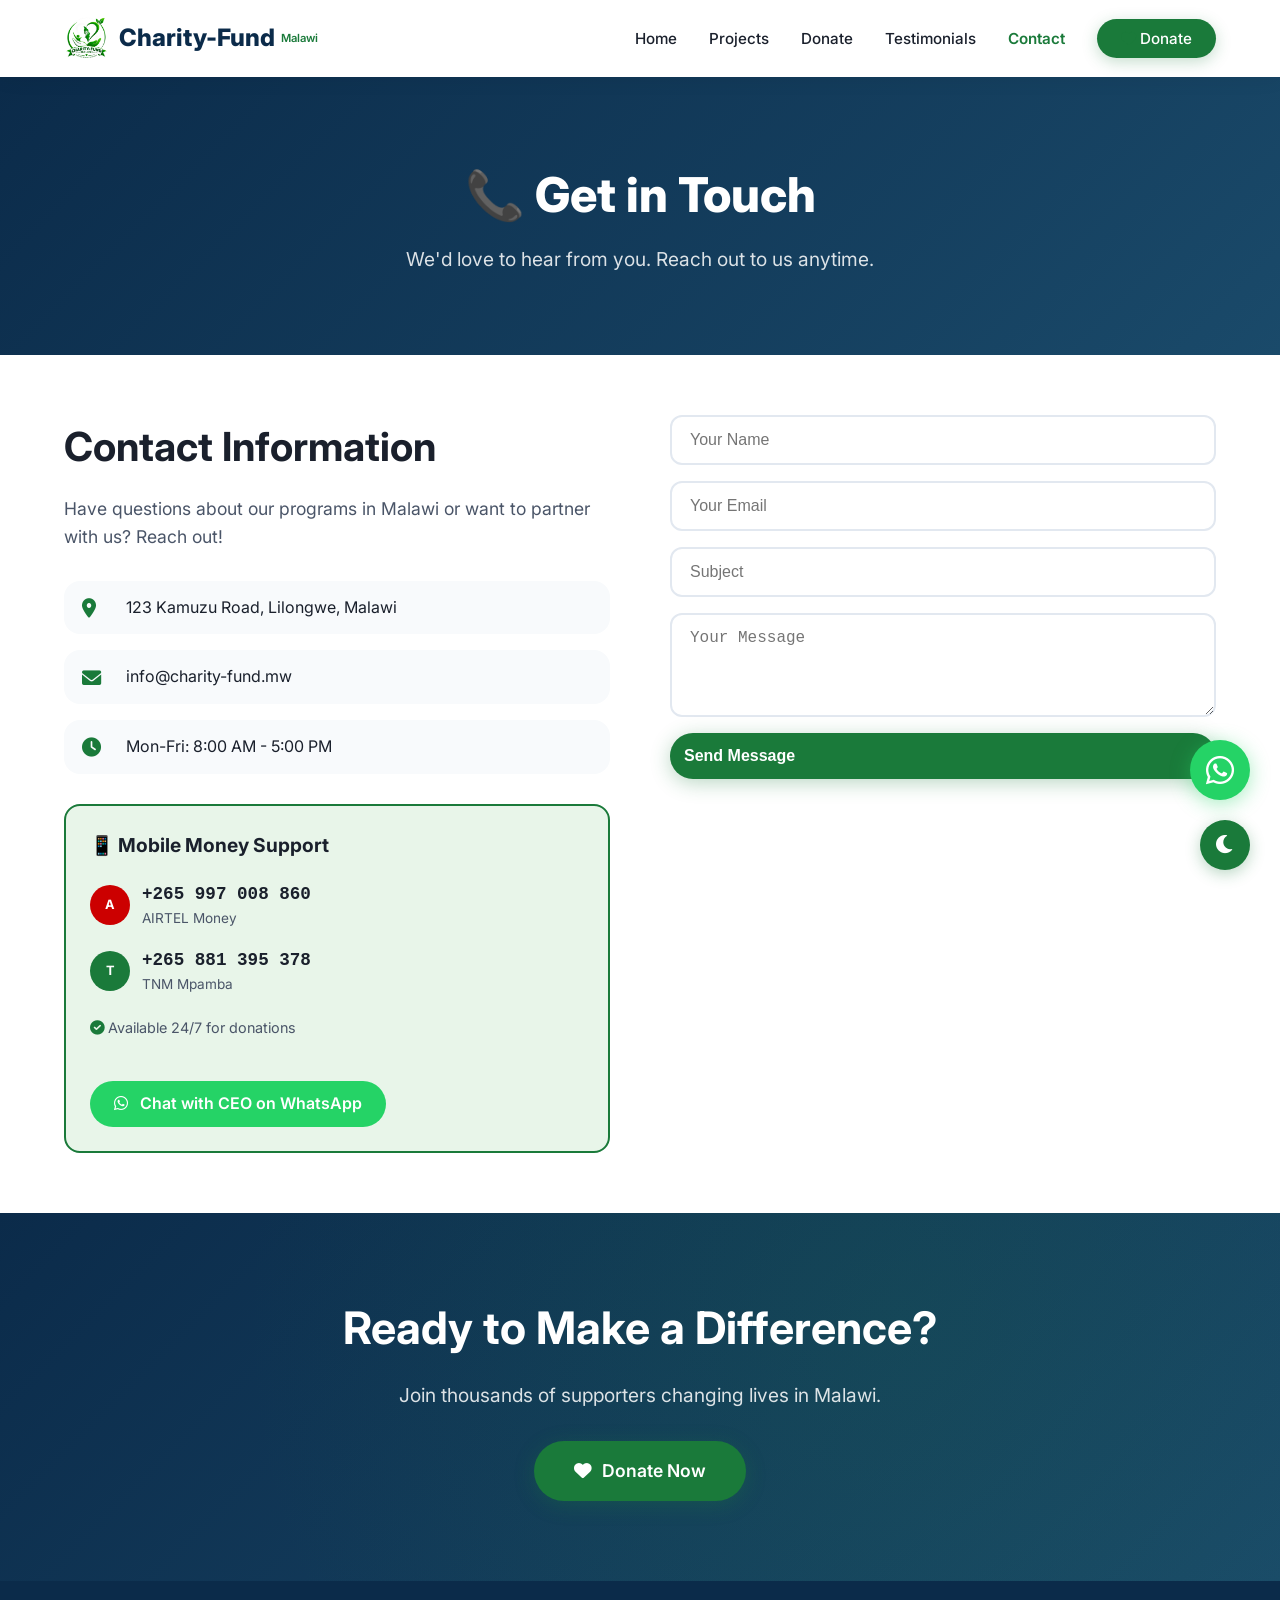
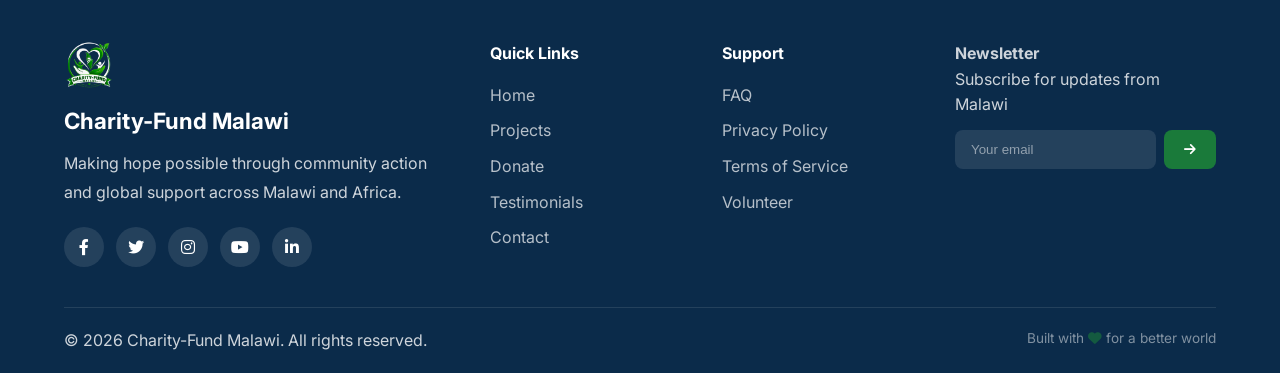
==== commit 1d832c35: "🎨 Complete professional design for all pages with images" ====
--- a/contact.html
+++ b/contact.html
@@ -6,28 +6,33 @@
     <title>Charity-Fund Malawi · Contact</title>
     <link rel="stylesheet" href="https://cdnjs.cloudflare.com/ajax/libs/font-awesome/6.0.0-beta3/css/all.min.css" />
     <link rel="stylesheet" href="style.css" />
+    <link href="https://fonts.googleapis.com/css2?family=Inter:wght@300;400;500;600;700;800;900&display=swap" rel="stylesheet" />
     <style>
         .page-header {
-            background: linear-gradient(135deg, var(--secondary) 0%, var(--primary-dark) 100%);
+            background: linear-gradient(135deg, #0b2b4a 0%, #1a4a6a 100%);
             color: white;
-            padding: 60px 0;
+            padding: 80px 0;
             text-align: center;
+            position: relative;
         }
         .page-header h1 {
             font-size: 3rem;
-            font-weight: 700;
+            font-weight: 800;
         }
         .page-header p {
             opacity: 0.85;
             font-size: 1.2rem;
             max-width: 600px;
-            margin: 10px auto;
+            margin: 10px auto 0;
+        }
+        .contact-page {
+            padding: 60px 0;
+            background: var(--white);
         }
         .contact-wrapper {
             display: grid;
             grid-template-columns: 1fr 1fr;
             gap: 60px;
-            padding: 60px 0;
         }
         .contact-info h2 {
             font-size: 2.5rem;
@@ -48,13 +53,14 @@
             display: flex;
             align-items: center;
             gap: 14px;
-            color: var(--text-dark);
-            padding: 12px 16px;
+            padding: 14px 18px;
             border-radius: var(--radius);
             transition: var(--transition);
+            background: var(--light-gray);
         }
         .contact-details div:hover {
-            background: var(--light-gray);
+            background: var(--primary-light);
+            transform: translateX(5px);
         }
         .contact-details i {
             color: var(--primary);
@@ -80,30 +86,30 @@
         .contact-form textarea:focus {
             border-color: var(--primary);
             outline: none;
+            box-shadow: 0 0 0 3px rgba(26, 122, 58, 0.1);
         }
         .contact-form button {
             padding: 14px;
         }
-        .support-box {
+        .contact-support-box {
             margin-top: 30px;
             background: var(--primary-light);
             padding: 24px;
             border-radius: var(--radius);
             border: 2px solid var(--primary);
         }
-        .support-box h4 {
+        .contact-support-box h4 {
             color: var(--text-dark);
             margin-bottom: 12px;
             font-size: 1.2rem;
         }
-        .support-item {
+        .contact-support-item {
             display: flex;
             align-items: center;
             gap: 12px;
             padding: 8px 0;
-            color: var(--text-dark);
-        }
-        .support-item .brand-icon {
+        }
+        .contact-support-item .brand-icon {
             width: 40px;
             height: 40px;
             border-radius: 50%;
@@ -113,19 +119,20 @@
             font-weight: 700;
             font-size: 0.8rem;
             color: white;
-        }
-        .support-item .brand-icon.airtel {
+            flex-shrink: 0;
+        }
+        .contact-support-item .brand-icon.airtel {
             background: #cc0000;
         }
-        .support-item .brand-icon.tnm {
-            background: #004d99;
-        }
-        .support-item .number {
+        .contact-support-item .brand-icon.tnm {
+            background: #1a7a3a;
+        }
+        .contact-support-item .number {
             font-weight: 700;
             font-family: 'Courier New', monospace;
             font-size: 1.1rem;
         }
-        .support-item .label {
+        .contact-support-item .label {
             color: var(--text-light);
             font-size: 0.85rem;
         }
@@ -148,80 +155,43 @@
         .whatsapp-btn i {
             margin-right: 8px;
         }
-
-        /* ===== WHATSAPP FLOATING BUTTON ===== */
-        .whatsapp-float {
-            position: fixed;
-            bottom: 100px;
-            right: 30px;
-            z-index: 999;
-            background: #25D366;
-            color: white;
-            width: 60px;
-            height: 60px;
-            border-radius: 50%;
-            display: flex;
-            align-items: center;
-            justify-content: center;
-            font-size: 2rem;
-            box-shadow: 0 4px 20px rgba(37, 211, 102, 0.4);
-            text-decoration: none;
-            transition: var(--transition);
-            animation: pulse 2s infinite;
-        }
-        .whatsapp-float:hover {
-            transform: scale(1.1);
-            box-shadow: 0 6px 30px rgba(37, 211, 102, 0.6);
-            color: white;
-        }
-        @keyframes pulse {
-            0% { box-shadow: 0 4px 20px rgba(37, 211, 102, 0.4); }
-            50% { box-shadow: 0 4px 30px rgba(37, 211, 102, 0.7); }
-            100% { box-shadow: 0 4px 20px rgba(37, 211, 102, 0.4); }
-        }
         @media (max-width: 768px) {
-            .whatsapp-float {
-                width: 50px;
-                height: 50px;
-                font-size: 1.6rem;
-                bottom: 80px;
-                right: 15px;
-            }
             .contact-wrapper {
                 grid-template-columns: 1fr;
             }
+            .page-header h1 {
+                font-size: 2.2rem;
+            }
         }
     </style>
 </head>
 <body>
-    <!-- WhatsApp Floating Button -->
-    <a href="https://wa.me/265997008860?text=Hello%20Charity-Fund%20Malawi%2C%20I%20would%20like%20to%20get%20in%20touch%20with%20your%20team." 
-       class="whatsapp-float" target="_blank" title="Chat with us on WhatsApp">
-        <i class="fab fa-whatsapp"></i>
-    </a>
-
-    <button id="themeToggle" class="theme-toggle"><i class="fas fa-moon"></i></button>
-
+
+    <!-- ===== NAVBAR ===== -->
     <nav class="navbar">
-        <div class="container nav-flex">
-            <div class="logo">
-                <img src="https://img.icons8.com/fluency/48/africa.png" alt="Logo" style="width: 40px; vertical-align: middle; margin-right: 10px;" />
-                Charity-Fund <span style="font-size: 0.8rem; color: #2d7d46;">Malawi</span>
-            </div>
-            <ul class="nav-links">
-                <li><a href="index.html">Home</a></li>
-                <li><a href="projects.html">Projects</a></li>
-                <li><a href="donate.html">Donate</a></li>
-                <li><a href="testimonials.html">Testimonials</a></li>
-                <li><a href="contact.html" class="active">Contact</a></li>
-                <li><a href="donate.html" class="btn-donate-nav">Donate Now</a></li>
-            </ul>
-            <div class="hamburger" id="hamburger">
-                <span></span><span></span><span></span>
+        <div class="container">
+            <div class="nav-flex">
+                <div class="logo">
+                    <img src="images/logo.png" alt="Charity-Fund Logo" onerror="this.src='https://img.icons8.com/fluency/48/africa.png'" />
+                    <span>Charity-Fund</span>
+                    <small>Malawi</small>
+                </div>
+                <ul class="nav-links">
+                    <li><a href="index.html">Home</a></li>
+                    <li><a href="projects.html">Projects</a></li>
+                    <li><a href="donate.html">Donate</a></li>
+                    <li><a href="testimonials.html">Testimonials</a></li>
+                    <li><a href="contact.html" class="active">Contact</a></li>
+                    <li><a href="donate.html" class="btn-donate-nav"><i class="fas fa-heart"></i> Donate</a></li>
+                </ul>
+                <div class="hamburger" id="hamburger">
+                    <span></span><span></span><span></span>
+                </div>
             </div>
         </div>
     </nav>
 
+    <!-- ===== PAGE HEADER ===== -->
     <section class="page-header">
         <div class="container">
             <h1>📞 Get in Touch</h1>
@@ -229,28 +199,29 @@
         </div>
     </section>
 
-    <section class="contact" style="padding: 0;">
+    <!-- ===== CONTACT SECTION ===== -->
+    <section class="contact-page">
         <div class="container">
             <div class="contact-wrapper">
                 <div class="contact-info">
                     <h2>Contact Information</h2>
                     <p>Have questions about our programs in Malawi or want to partner with us? Reach out!</p>
                     <div class="contact-details">
-                        <div><i class="fas fa-map-marker-alt"></i> 21 Kamuzu Road, Salima, Malawi</div>
+                        <div><i class="fas fa-map-marker-alt"></i> 123 Kamuzu Road, Lilongwe, Malawi</div>
                         <div><i class="fas fa-envelope"></i> info@charity-fund.mw</div>
                         <div><i class="fas fa-clock"></i> Mon-Fri: 8:00 AM - 5:00 PM</div>
                     </div>
 
-                    <div class="support-box">
+                    <div class="contact-support-box">
                         <h4>📱 Mobile Money Support</h4>
-                        <div class="support-item">
+                        <div class="contact-support-item">
                             <div class="brand-icon airtel">A</div>
                             <div>
                                 <div class="number">+265 997 008 860</div>
                                 <div class="label">AIRTEL Money</div>
                             </div>
                         </div>
-                        <div class="support-item">
+                        <div class="contact-support-item">
                             <div class="brand-icon tnm">T</div>
                             <div>
                                 <div class="number">+265 881 395 378</div>
@@ -261,7 +232,7 @@
                             <i class="fas fa-check-circle" style="color: var(--primary);"></i> 
                             Available 24/7 for donations
                         </p>
-                        <a href="https://wa.me/265997008860?text=Hello%20Charity-Fund%20Malawi%2C%20I%20need%20assistance%20with%20my%20donation." 
+                        <a href="https://wa.me/265997008860?text=Hello%20Charity-Fund%20Malawi%2C%20I%20need%20assistance." 
                            target="_blank" class="whatsapp-btn">
                             <i class="fab fa-whatsapp"></i> Chat with CEO on WhatsApp
                         </a>
@@ -279,16 +250,32 @@
         </div>
     </section>
 
+    <!-- ===== CTA SECTION ===== -->
+    <section class="cta-section">
+        <div class="cta-overlay"></div>
+        <div class="container">
+            <div class="cta-content">
+                <h2>Ready to Make a Difference?</h2>
+                <p>Join thousands of supporters changing lives in Malawi.</p>
+                <div class="cta-buttons">
+                    <a href="donate.html" class="btn-primary btn-large"><i class="fas fa-heart"></i> Donate Now</a>
+                </div>
+            </div>
+        </div>
+    </section>
+
+    <!-- ===== FOOTER ===== -->
     <footer>
         <div class="container">
             <div class="footer-grid">
                 <div class="footer-brand">
+                    <img src="images/logo.png" alt="Charity-Fund" onerror="this.src='https://img.icons8.com/fluency/48/africa.png'" />
                     <h3>Charity-Fund Malawi</h3>
                     <p>Making hope possible through community action and global support across Malawi and Africa.</p>
-                    <div class="social-links">
+                    <div class="footer-social">
+                        <a href="#"><i class="fab fa-facebook-f"></i></a>
                         <a href="#"><i class="fab fa-twitter"></i></a>
                         <a href="#"><i class="fab fa-instagram"></i></a>
-                        <a href="#"><i class="fab fa-facebook-f"></i></a>
                         <a href="#"><i class="fab fa-youtube"></i></a>
                         <a href="#"><i class="fab fa-linkedin-in"></i></a>
                     </div>
@@ -316,16 +303,26 @@
                     <h4>Newsletter</h4>
                     <p>Subscribe for updates from Malawi</p>
                     <form>
-                        <input type="email" placeholder="Enter email" />
+                        <input type="email" placeholder="Your email" />
                         <button type="submit"><i class="fas fa-arrow-right"></i></button>
                     </form>
                 </div>
             </div>
             <div class="footer-bottom">
                 <p>© 2026 Charity-Fund Malawi. All rights reserved.</p>
+                <p class="footer-tagline">Built with <i class="fas fa-heart" style="color: #1a7a3a;"></i> for a better world</p>
             </div>
         </div>
     </footer>
+
+    <!-- WhatsApp Floating Button -->
+    <a href="https://wa.me/265997008860" class="whatsapp-float" target="_blank">
+        <i class="fab fa-whatsapp"></i>
+    </a>
+
+    <button id="themeToggle" class="theme-toggle">
+        <i class="fas fa-moon"></i>
+    </button>
 
     <script src="script.js"></script>
 </body>
--- a/style.css
+++ b/style.css
@@ -1,9 +1,15 @@
+/* ============================================
+   CHARITY-FUND MALAWI - PROFESSIONAL CSS
+   ============================================ */
+
 /* ===== CSS VARIABLES ===== */
 :root {
     --primary: #1a7a3a;
     --primary-dark: #0f5c2a;
     --primary-light: #e8f5e9;
     --primary-gradient: linear-gradient(135deg, #1a7a3a 0%, #2d9b4e 100%);
+    --gold: #f5c542;
+    --gold-dark: #d4a02b;
     --secondary: #0b2b4a;
     --white: #ffffff;
     --light-gray: #f8fafc;
@@ -12,9 +18,10 @@
     --text-light: #4a5568;
     --shadow: 0 10px 30px rgba(0, 0, 0, 0.08);
     --shadow-hover: 0 20px 40px rgba(0, 0, 0, 0.12);
+    --shadow-large: 0 30px 60px rgba(0, 0, 0, 0.15);
     --radius: 16px;
+    --radius-lg: 24px;
     --transition: all 0.3s cubic-bezier(0.4, 0, 0.2, 1);
-    --success-green: #22c55e;
 }
 
 .dark-mode {
@@ -28,7 +35,7 @@
     --primary-light: #2d3748;
 }
 
-/* ===== RESET ===== */
+/* ===== RESET & BASE ===== */
 * {
     margin: 0;
     padding: 0;
@@ -40,7 +47,7 @@
 }
 
 body {
-    font-family: 'Segoe UI', system-ui, -apple-system, sans-serif;
+    font-family: 'Inter', 'Segoe UI', system-ui, -apple-system, sans-serif;
     background: var(--white);
     color: var(--text-dark);
     line-height: 1.6;
@@ -54,37 +61,747 @@
     padding: 0 24px;
 }
 
-/* ===== GREEN EMOJIS ===== */
-.section-tag i,
-.section-tag .emoji,
-.project-info .emoji,
-.donation-header .emoji,
-.donate-info .emoji,
-.testimonial-item .emoji,
-.hero-text .badge .emoji {
-    color: var(--primary) !important;
-}
-
-/* Make all emoji-like icons green */
+img {
+    max-width: 100%;
+    display: block;
+}
+
+/* ===== GREEN HEART ===== */
+.green-heart,
 .fa-heart {
-    color: var(--primary) !important;
-}
-
-.fa-check-circle {
-    color: var(--primary) !important;
-}
-
-.fa-shield-alt {
-    color: var(--primary) !important;
-}
-
-.fa-hand-holding-heart {
-    color: var(--primary) !important;
-}
-
-/* Project emojis */
-.project-info h3 .emoji {
-    color: var(--primary) !important;
+    color: #1a7a3a !important;
+}
+.btn-primary .fa-heart {
+    color: #ffffff !important;
+}
+
+/* ===== BUTTONS ===== */
+.btn-primary {
+    display: inline-flex;
+    align-items: center;
+    gap: 10px;
+    background: var(--primary);
+    color: var(--white);
+    padding: 14px 32px;
+    border-radius: 50px;
+    text-decoration: none;
+    font-weight: 600;
+    font-size: 1rem;
+    border: none;
+    cursor: pointer;
+    transition: var(--transition);
+    box-shadow: 0 4px 20px rgba(26, 122, 58, 0.3);
+}
+
+.btn-primary:hover {
+    background: var(--primary-dark);
+    transform: translateY(-3px);
+    box-shadow: 0 8px 30px rgba(26, 122, 58, 0.4);
+    color: white;
+}
+
+.btn-primary i {
+    color: var(--white);
+}
+
+.btn-large {
+    padding: 16px 40px;
+    font-size: 1.1rem;
+}
+
+.btn-secondary {
+    display: inline-flex;
+    align-items: center;
+    gap: 10px;
+    background: rgba(255, 255, 255, 0.1);
+    color: var(--white);
+    padding: 14px 32px;
+    border-radius: 50px;
+    text-decoration: none;
+    font-weight: 600;
+    font-size: 1rem;
+    border: 2px solid rgba(255, 255, 255, 0.2);
+    transition: var(--transition);
+}
+
+.btn-secondary:hover {
+    background: rgba(255, 255, 255, 0.2);
+    transform: translateY(-3px);
+    color: white;
+}
+
+.btn-outline {
+    display: inline-flex;
+    align-items: center;
+    gap: 8px;
+    color: var(--primary);
+    font-weight: 600;
+    text-decoration: none;
+    transition: var(--transition);
+}
+
+.btn-outline:hover {
+    color: var(--primary-dark);
+    transform: translateX(5px);
+}
+
+/* ===== SECTION HEADER ===== */
+.section-header {
+    text-align: center;
+    margin-bottom: 50px;
+}
+
+.section-tag {
+    display: inline-flex;
+    align-items: center;
+    gap: 8px;
+    background: rgba(26, 122, 58, 0.1);
+    color: var(--primary);
+    padding: 6px 18px;
+    border-radius: 50px;
+    font-weight: 600;
+    font-size: 0.85rem;
+    letter-spacing: 0.5px;
+    margin-bottom: 12px;
+}
+
+.section-header h2 {
+    font-size: 2.8rem;
+    font-weight: 700;
+    color: var(--text-dark);
+    line-height: 1.2;
+}
+
+.section-header p {
+    color: var(--text-light);
+    font-size: 1.15rem;
+    max-width: 500px;
+    margin: 10px auto 0;
+}
+
+.section-cta {
+    text-align: center;
+    margin-top: 40px;
+}
+
+/* ===== NAVBAR ===== */
+.navbar {
+    background: var(--white);
+    box-shadow: 0 2px 20px rgba(0, 0, 0, 0.06);
+    padding: 16px 0;
+    position: sticky;
+    top: 0;
+    z-index: 100;
+    transition: var(--transition);
+}
+
+.nav-flex {
+    display: flex;
+    justify-content: space-between;
+    align-items: center;
+}
+
+.logo {
+    display: flex;
+    align-items: center;
+    gap: 10px;
+    font-size: 1.5rem;
+    font-weight: 800;
+    color: var(--secondary);
+}
+
+.logo img {
+    width: 45px;
+    height: 45px;
+    object-fit: contain;
+}
+
+.logo small {
+    font-size: 0.7rem;
+    color: var(--primary);
+    font-weight: 600;
+    margin-left: -4px;
+}
+
+.nav-links {
+    display: flex;
+    align-items: center;
+    gap: 32px;
+    list-style: none;
+}
+
+.nav-links a {
+    text-decoration: none;
+    color: var(--text-dark);
+    font-weight: 500;
+    transition: var(--transition);
+    font-size: 0.95rem;
+}
+
+.nav-links a:hover {
+    color: var(--primary);
+}
+
+.nav-links a.active {
+    color: var(--primary);
+    font-weight: 600;
+}
+
+.btn-donate-nav {
+    background: var(--primary);
+    color: var(--white) !important;
+    padding: 10px 24px;
+    border-radius: 50px;
+    font-weight: 600;
+    box-shadow: 0 4px 15px rgba(26, 122, 58, 0.25);
+}
+
+.btn-donate-nav:hover {
+    background: var(--primary-dark) !important;
+    transform: translateY(-2px);
+    box-shadow: 0 6px 25px rgba(26, 122, 58, 0.35);
+}
+
+.hamburger {
+    display: none;
+    flex-direction: column;
+    gap: 5px;
+    cursor: pointer;
+}
+
+.hamburger span {
+    width: 28px;
+    height: 3px;
+    background: var(--text-dark);
+    border-radius: 3px;
+    transition: var(--transition);
+}
+
+/* ===== HERO ===== */
+.hero {
+    background: linear-gradient(135deg, #0b2b4a 0%, #1a4a6a 100%);
+    position: relative;
+    padding: 60px 0 0;
+    overflow: hidden;
+}
+
+.hero-pattern {
+    position: absolute;
+    top: 0;
+    left: 0;
+    right: 0;
+    bottom: 0;
+    opacity: 0.05;
+    background-image: url("data:image/svg+xml,%3Csvg width='60' height='60' viewBox='0 0 60 60' xmlns='http://www.w3.org/2000/svg'%3E%3Cg fill='none' fill-rule='evenodd'%3E%3Cg fill='%23ffffff' fill-opacity='0.4'%3E%3Cpath d='M36 34v-4h-2v4h-4v2h4v4h2v-4h4v-2h-4zm0-30V0h-2v4h-4v2h4v4h2V6h4V4h-4zM6 34v-4H4v4H0v2h4v4h2v-4h4v-2H6zM6 4V0H4v4H0v2h4v4h2V6h4V4H6z'/%3E%3C/g%3E%3C/g%3E%3C/svg%3E");
+}
+
+.hero-content {
+    position: relative;
+    z-index: 1;
+}
+
+.hero-grid {
+    display: grid;
+    grid-template-columns: 1fr 1fr;
+    gap: 60px;
+    align-items: center;
+}
+
+.hero-text {
+    color: white;
+}
+
+.hero-badge {
+    display: inline-flex;
+    align-items: center;
+    gap: 8px;
+    background: rgba(255, 255, 255, 0.12);
+    padding: 6px 18px;
+    border-radius: 50px;
+    font-size: 0.85rem;
+    font-weight: 500;
+    backdrop-filter: blur(10px);
+    margin-bottom: 20px;
+}
+
+.hero-badge i {
+    color: var(--gold);
+}
+
+.hero-text h1 {
+    font-size: 3.8rem;
+    font-weight: 900;
+    line-height: 1.1;
+    margin-bottom: 20px;
+}
+
+.hero-text h1 .highlight {
+    background: linear-gradient(135deg, #4ade80, #2d9b4e);
+    -webkit-background-clip: text;
+    -webkit-text-fill-color: transparent;
+    background-clip: text;
+}
+
+.hero-text p {
+    font-size: 1.2rem;
+    opacity: 0.85;
+    max-width: 450px;
+    margin-bottom: 30px;
+    line-height: 1.8;
+}
+
+.hero-buttons {
+    display: flex;
+    gap: 16px;
+    flex-wrap: wrap;
+    margin-bottom: 30px;
+}
+
+.hero-trust {
+    display: flex;
+    gap: 30px;
+}
+
+.trust-item {
+    display: flex;
+    align-items: center;
+    gap: 8px;
+    font-size: 0.85rem;
+    opacity: 0.8;
+}
+
+.trust-item i {
+    color: #4ade80;
+}
+
+.hero-image-wrapper {
+    position: relative;
+}
+
+.hero-image {
+    position: relative;
+    border-radius: var(--radius-lg);
+    overflow: hidden;
+    box-shadow: 0 30px 60px rgba(0, 0, 0, 0.3);
+}
+
+.hero-image img {
+    width: 100%;
+    height: 400px;
+    object-fit: cover;
+}
+
+.hero-floating-card {
+    position: absolute;
+    bottom: -20px;
+    right: -20px;
+    background: var(--white);
+    padding: 20px 24px;
+    border-radius: var(--radius);
+    box-shadow: var(--shadow-large);
+}
+
+.floating-stat {
+    display: flex;
+    flex-direction: column;
+}
+
+.floating-stat .stat-number {
+    font-size: 1.8rem;
+    font-weight: 800;
+    color: var(--primary);
+}
+
+.floating-stat .stat-label {
+    font-size: 0.9rem;
+    color: var(--text-light);
+}
+
+.hero-wave {
+    position: relative;
+    bottom: -2px;
+    margin-top: 60px;
+}
+
+.hero-wave svg {
+    width: 100%;
+    height: 80px;
+    display: block;
+}
+
+/* ===== IMPACT STATS ===== */
+.impact-stats-section {
+    background: var(--light-gray);
+    padding: 60px 0;
+    margin-top: -2px;
+}
+
+.stats-grid {
+    display: grid;
+    grid-template-columns: repeat(4, 1fr);
+    gap: 30px;
+}
+
+.stat-item {
+    text-align: center;
+    padding: 30px 20px;
+    background: var(--white);
+    border-radius: var(--radius);
+    box-shadow: var(--shadow);
+    transition: var(--transition);
+}
+
+.stat-item:hover {
+    transform: translateY(-5px);
+    box-shadow: var(--shadow-hover);
+}
+
+.stat-icon {
+    font-size: 2rem;
+    color: var(--primary);
+    margin-bottom: 10px;
+}
+
+.stat-item h3 {
+    font-size: 2.5rem;
+    font-weight: 800;
+    color: var(--text-dark);
+}
+
+.stat-item p {
+    color: var(--text-light);
+    font-size: 0.95rem;
+}
+
+/* ===== FEATURED PROJECTS ===== */
+.featured-projects {
+    padding: 80px 0;
+    background: var(--white);
+}
+
+.project-grid {
+    display: grid;
+    grid-template-columns: repeat(3, 1fr);
+    gap: 30px;
+}
+
+.project-card {
+    background: var(--white);
+    border-radius: var(--radius);
+    overflow: hidden;
+    box-shadow: var(--shadow);
+    transition: var(--transition);
+    border: 1px solid var(--medium-gray);
+}
+
+.project-card:hover {
+    transform: translateY(-8px);
+    box-shadow: var(--shadow-hover);
+    border-color: var(--primary);
+}
+
+.project-image {
+    position: relative;
+    height: 220px;
+    overflow: hidden;
+}
+
+.project-image img {
+    width: 100%;
+    height: 100%;
+    object-fit: cover;
+    transition: transform 0.5s ease;
+}
+
+.project-card:hover .project-image img {
+    transform: scale(1.05);
+}
+
+.project-overlay {
+    position: absolute;
+    bottom: 0;
+    left: 0;
+    right: 0;
+    padding: 16px 20px;
+    background: linear-gradient(transparent, rgba(0, 0, 0, 0.7));
+    display: flex;
+    align-items: center;
+    gap: 12px;
+}
+
+.project-tag {
+    background: var(--gold);
+    color: var(--text-dark);
+    padding: 2px 12px;
+    border-radius: 50px;
+    font-size: 0.7rem;
+    font-weight: 700;
+    text-transform: uppercase;
+    letter-spacing: 0.5px;
+}
+
+.progress-bar {
+    flex: 1;
+    height: 4px;
+    background: rgba(255, 255, 255, 0.3);
+    border-radius: 2px;
+    overflow: hidden;
+}
+
+.progress-bar div {
+    height: 100%;
+    background: #4ade80;
+    border-radius: 2px;
+}
+
+.progress-text {
+    color: white;
+    font-size: 0.75rem;
+    font-weight: 600;
+}
+
+.project-info {
+    padding: 24px;
+}
+
+.project-info h3 {
+    font-size: 1.2rem;
+    margin-bottom: 8px;
+}
+
+.project-info p {
+    color: var(--text-light);
+    font-size: 0.95rem;
+    margin-bottom: 16px;
+}
+
+/* ===== WHY DONATE ===== */
+.why-donate {
+    padding: 80px 0;
+    background: var(--light-gray);
+}
+
+.why-donate-grid {
+    display: grid;
+    grid-template-columns: 1fr 1fr;
+    gap: 60px;
+    align-items: center;
+}
+
+.why-donate-image {
+    position: relative;
+    border-radius: var(--radius-lg);
+    overflow: hidden;
+}
+
+.why-donate-image img {
+    width: 100%;
+    height: 450px;
+    object-fit: cover;
+}
+
+.image-badge {
+    position: absolute;
+    bottom: 20px;
+    left: 20px;
+    background: var(--white);
+    padding: 12px 20px;
+    border-radius: 50px;
+    display: flex;
+    align-items: center;
+    gap: 10px;
+    box-shadow: var(--shadow-large);
+}
+
+.image-badge i {
+    color: var(--gold);
+    font-size: 1.2rem;
+}
+
+.why-donate-content h2 {
+    font-size: 2.5rem;
+    font-weight: 700;
+    margin-bottom: 16px;
+}
+
+.why-donate-content > p {
+    color: var(--text-light);
+    font-size: 1.1rem;
+    margin-bottom: 30px;
+}
+
+.benefits-list {
+    display: flex;
+    flex-direction: column;
+    gap: 20px;
+    margin-bottom: 30px;
+}
+
+.benefit-item {
+    display: flex;
+    gap: 16px;
+    align-items: flex-start;
+}
+
+.benefit-icon {
+    width: 40px;
+    height: 40px;
+    background: var(--primary-light);
+    border-radius: 50%;
+    display: flex;
+    align-items: center;
+    justify-content: center;
+    color: var(--primary);
+    flex-shrink: 0;
+}
+
+.benefit-item h4 {
+    font-size: 1.1rem;
+    margin-bottom: 2px;
+}
+
+.benefit-item p {
+    color: var(--text-light);
+    font-size: 0.95rem;
+}
+
+/* ===== TESTIMONIALS PREVIEW ===== */
+.testimonials-preview {
+    padding: 80px 0;
+    background: var(--white);
+}
+
+.testimonial-grid {
+    display: grid;
+    grid-template-columns: repeat(3, 1fr);
+    gap: 30px;
+}
+
+.testimonial-card {
+    background: var(--light-gray);
+    padding: 30px;
+    border-radius: var(--radius);
+    text-align: center;
+    transition: var(--transition);
+}
+
+.testimonial-card:hover {
+    transform: translateY(-5px);
+    box-shadow: var(--shadow);
+}
+
+.testimonial-image {
+    width: 70px;
+    height: 70px;
+    margin: 0 auto 16px;
+    border-radius: 50%;
+    overflow: hidden;
+    border: 3px solid var(--primary);
+}
+
+.testimonial-image img {
+    width: 100%;
+    height: 100%;
+    object-fit: cover;
+}
+
+.testimonial-content .stars {
+    color: var(--gold);
+    font-size: 1rem;
+    margin-bottom: 10px;
+}
+
+.testimonial-content p {
+    font-style: italic;
+    color: var(--text-dark);
+    margin-bottom: 12px;
+    font-size: 0.95rem;
+}
+
+.testimonial-content h4 {
+    font-size: 1rem;
+    color: var(--text-dark);
+}
+
+.testimonial-content span {
+    font-size: 0.85rem;
+    color: var(--text-light);
+}
+
+/* ===== CTA SECTION ===== */
+.cta-section {
+    background: linear-gradient(135deg, #0b2b4a 0%, #1a4a6a 100%);
+    padding: 80px 0;
+    position: relative;
+    text-align: center;
+}
+
+.cta-overlay {
+    position: absolute;
+    top: 0;
+    left: 0;
+    right: 0;
+    bottom: 0;
+    background: radial-gradient(circle at 70% 30%, rgba(26, 122, 58, 0.15), transparent 70%);
+}
+
+.cta-content {
+    position: relative;
+    z-index: 1;
+    color: white;
+}
+
+.cta-content h2 {
+    font-size: 2.8rem;
+    font-weight: 700;
+    margin-bottom: 16px;
+}
+
+.cta-content p {
+    font-size: 1.2rem;
+    opacity: 0.85;
+    max-width: 500px;
+    margin: 0 auto 30px;
+}
+
+.cta-buttons {
+    display: flex;
+    gap: 16px;
+    justify-content: center;
+    flex-wrap: wrap;
+}
+
+/* ===== WHATSAPP FLOATING ===== */
+.whatsapp-float {
+    position: fixed;
+    bottom: 100px;
+    right: 30px;
+    z-index: 999;
+    background: #25D366;
+    color: white;
+    width: 60px;
+    height: 60px;
+    border-radius: 50%;
+    display: flex;
+    align-items: center;
+    justify-content: center;
+    font-size: 2rem;
+    box-shadow: 0 4px 20px rgba(37, 211, 102, 0.4);
+    text-decoration: none;
+    transition: var(--transition);
+    animation: pulse 2s infinite;
+}
+
+.whatsapp-float:hover {
+    transform: scale(1.1);
+    box-shadow: 0 6px 30px rgba(37, 211, 102, 0.6);
+    color: white;
+}
+
+@keyframes pulse {
+    0% { box-shadow: 0 4px 20px rgba(37, 211, 102, 0.4); }
+    50% { box-shadow: 0 4px 30px rgba(37, 211, 102, 0.7); }
+    100% { box-shadow: 0 4px 20px rgba(37, 211, 102, 0.4); }
 }
 
 /* ===== THEME TOGGLE ===== */
@@ -110,575 +827,6 @@
     box-shadow: 0 6px 25px rgba(26, 122, 58, 0.4);
 }
 
-/* ===== NAVIGATION ===== */
-.navbar {
-    background: var(--white);
-    box-shadow: 0 2px 20px rgba(0, 0, 0, 0.06);
-    padding: 16px 0;
-    position: sticky;
-    top: 0;
-    z-index: 100;
-    transition: var(--transition);
-}
-
-.nav-flex {
-    display: flex;
-    justify-content: space-between;
-    align-items: center;
-}
-
-.logo {
-    font-size: 1.6rem;
-    font-weight: 800;
-    color: var(--secondary);
-    letter-spacing: -0.5px;
-    display: flex;
-    align-items: center;
-}
-
-.logo img {
-    width: 40px;
-    height: 40px;
-    margin-right: 10px;
-}
-
-.logo span {
-    font-size: 0.8rem;
-    color: var(--primary);
-    font-weight: 600;
-}
-
-.nav-links {
-    display: flex;
-    align-items: center;
-    gap: 32px;
-    list-style: none;
-}
-
-.nav-links a {
-    text-decoration: none;
-    color: var(--text-dark);
-    font-weight: 500;
-    transition: var(--transition);
-    font-size: 1rem;
-}
-
-.nav-links a:hover {
-    color: var(--primary);
-}
-
-.nav-links a.active {
-    color: var(--primary);
-    font-weight: 600;
-}
-
-.btn-donate-nav {
-    background: var(--primary);
-    color: white !important;
-    padding: 10px 24px;
-    border-radius: 50px;
-    font-weight: 600;
-    box-shadow: 0 4px 12px rgba(26, 122, 58, 0.25);
-}
-
-.btn-donate-nav:hover {
-    background: var(--primary-dark) !important;
-    transform: translateY(-2px);
-    box-shadow: 0 6px 20px rgba(26, 122, 58, 0.35);
-    color: white !important;
-}
-
-.hamburger {
-    display: none;
-    flex-direction: column;
-    gap: 5px;
-    cursor: pointer;
-}
-
-.hamburger span {
-    width: 28px;
-    height: 3px;
-    background: var(--text-dark);
-    border-radius: 3px;
-    transition: var(--transition);
-}
-
-/* ===== HERO ===== */
-.hero {
-    background: linear-gradient(135deg, #0b2b4a 0%, #1a4a6a 100%);
-    position: relative;
-    padding: 80px 0 100px;
-    overflow: hidden;
-}
-
-.hero-overlay {
-    position: absolute;
-    top: 0;
-    left: 0;
-    right: 0;
-    bottom: 0;
-    background: radial-gradient(circle at 70% 30%, rgba(26, 122, 58, 0.2) 0%, transparent 70%);
-}
-
-.hero-content {
-    position: relative;
-    z-index: 1;
-}
-
-.hero-text {
-    max-width: 700px;
-}
-
-.badge {
-    display: inline-block;
-    background: rgba(255, 255, 255, 0.15);
-    color: white;
-    padding: 6px 18px;
-    border-radius: 50px;
-    font-size: 0.85rem;
-    font-weight: 500;
-    backdrop-filter: blur(10px);
-    margin-bottom: 20px;
-}
-
-.hero-text h1 {
-    font-size: 3.8rem;
-    font-weight: 800;
-    color: white;
-    line-height: 1.1;
-    margin-bottom: 20px;
-}
-
-.hero-text h1 .highlight {
-    color: #4ade80;
-    position: relative;
-}
-
-.hero-text p {
-    font-size: 1.2rem;
-    color: rgba(255, 255, 255, 0.85);
-    margin-bottom: 30px;
-    max-width: 500px;
-    line-height: 1.8;
-}
-
-.hero-buttons {
-    display: flex;
-    gap: 16px;
-    flex-wrap: wrap;
-    margin-bottom: 50px;
-}
-
-.btn-primary {
-    display: inline-flex;
-    align-items: center;
-    gap: 10px;
-    background: var(--primary);
-    color: white;
-    padding: 14px 36px;
-    border-radius: 50px;
-    text-decoration: none;
-    font-weight: 600;
-    font-size: 1.05rem;
-    border: none;
-    cursor: pointer;
-    transition: var(--transition);
-    box-shadow: 0 4px 15px rgba(26, 122, 58, 0.3);
-}
-
-.btn-primary:hover {
-    background: var(--primary-dark);
-    transform: translateY(-3px);
-    box-shadow: 0 8px 30px rgba(26, 122, 58, 0.4);
-}
-
-.btn-secondary {
-    display: inline-flex;
-    align-items: center;
-    gap: 10px;
-    background: rgba(255, 255, 255, 0.1);
-    color: white;
-    padding: 14px 36px;
-    border-radius: 50px;
-    text-decoration: none;
-    font-weight: 600;
-    font-size: 1.05rem;
-    border: 2px solid rgba(255, 255, 255, 0.2);
-    transition: var(--transition);
-}
-
-.btn-secondary:hover {
-    background: rgba(255, 255, 255, 0.2);
-    transform: translateY(-3px);
-}
-
-.hero-stats {
-    display: grid;
-    grid-template-columns: repeat(4, 1fr);
-    gap: 30px;
-}
-
-.stat-item h3 {
-    font-size: 2.5rem;
-    font-weight: 800;
-    color: white;
-}
-
-.stat-item h3 small {
-    font-size: 1.5rem;
-}
-
-.stat-item p {
-    color: rgba(255, 255, 255, 0.7);
-    font-size: 0.95rem;
-    margin: 0;
-}
-
-/* ===== PROJECTS ===== */
-.projects {
-    padding: 80px 0;
-    background: var(--light-gray);
-}
-
-.section-header {
-    text-align: center;
-    margin-bottom: 60px;
-}
-
-.section-tag {
-    display: inline-block;
-    background: rgba(26, 122, 58, 0.1);
-    color: var(--primary);
-    padding: 4px 16px;
-    border-radius: 50px;
-    font-weight: 600;
-    font-size: 0.85rem;
-    letter-spacing: 0.5px;
-    margin-bottom: 12px;
-}
-
-.section-header h2 {
-    font-size: 2.8rem;
-    font-weight: 700;
-    color: var(--text-dark);
-}
-
-.section-header p {
-    color: var(--text-light);
-    font-size: 1.15rem;
-    max-width: 500px;
-    margin: 0 auto;
-}
-
-.project-grid {
-    display: grid;
-    grid-template-columns: repeat(auto-fit, minmax(320px, 1fr));
-    gap: 30px;
-}
-
-.project-card {
-    background: var(--white);
-    border-radius: var(--radius);
-    overflow: hidden;
-    box-shadow: var(--shadow);
-    transition: var(--transition);
-}
-
-.project-card:hover {
-    transform: translateY(-8px);
-    box-shadow: var(--shadow-hover);
-}
-
-.project-image {
-    position: relative;
-    overflow: hidden;
-}
-
-.project-image img {
-    width: 100%;
-    height: 280px;
-    object-fit: cover;
-    display: block;
-    transition: transform 0.5s ease;
-}
-
-.project-card:hover .project-image img {
-    transform: scale(1.05);
-}
-
-.project-progress {
-    position: absolute;
-    bottom: 0;
-    left: 0;
-    right: 0;
-    padding: 12px 20px;
-    background: linear-gradient(transparent, rgba(0, 0, 0, 0.7));
-    color: white;
-    display: flex;
-    align-items: center;
-    gap: 12px;
-}
-
-.progress-bar {
-    flex: 1;
-    height: 6px;
-    background: rgba(255, 255, 255, 0.3);
-    border-radius: 3px;
-    overflow: hidden;
-}
-
-.progress-bar::after {
-    content: '';
-    display: block;
-    height: 100%;
-    background: #4ade80;
-    border-radius: 3px;
-    animation: progressFill 1.5s ease-out;
-}
-
-@keyframes progressFill {
-    from { width: 0; }
-    to { width: 100%; }
-}
-
-.project-info {
-    padding: 24px;
-}
-
-.project-info h3 {
-    font-size: 1.3rem;
-    margin-bottom: 10px;
-    color: var(--text-dark);
-}
-
-.project-info p {
-    color: var(--text-light);
-    margin-bottom: 16px;
-}
-
-.project-meta {
-    display: flex;
-    gap: 20px;
-    font-size: 0.9rem;
-    color: var(--text-light);
-    margin-bottom: 16px;
-    flex-wrap: wrap;
-}
-
-.project-meta i {
-    margin-right: 6px;
-}
-
-.btn-donate-small {
-    display: inline-block;
-    color: var(--primary);
-    font-weight: 600;
-    text-decoration: none;
-    transition: var(--transition);
-}
-
-.btn-donate-small:hover {
-    color: var(--primary-dark);
-    transform: translateX(5px);
-}
-
-/* ===== DONATE SECTION ===== */
-.donate-section {
-    padding: 80px 0;
-    background: var(--white);
-}
-
-.donate-wrapper {
-    display: grid;
-    grid-template-columns: 1fr 1fr;
-    gap: 60px;
-    align-items: start;
-}
-
-.donate-info h2 {
-    font-size: 2.8rem;
-    font-weight: 700;
-    color: var(--text-dark);
-    margin-bottom: 16px;
-}
-
-.donate-info p {
-    color: var(--text-light);
-    font-size: 1.1rem;
-    margin-bottom: 30px;
-}
-
-.impact-stats {
-    display: flex;
-    flex-direction: column;
-    gap: 16px;
-}
-
-.impact-item {
-    display: flex;
-    align-items: center;
-    gap: 16px;
-    padding: 16px;
-    background: var(--light-gray);
-    border-radius: var(--radius);
-}
-
-.impact-item img {
-    width: 40px;
-    height: 40px;
-    object-fit: contain;
-}
-
-.impact-item h4 {
-    color: var(--text-dark);
-    font-size: 1.2rem;
-}
-
-.impact-item p {
-    margin: 0;
-    font-size: 0.95rem;
-}
-
-.donate-box {
-    background: var(--light-gray);
-    padding: 40px;
-    border-radius: var(--radius);
-    box-shadow: var(--shadow);
-}
-
-.donation-header h3 {
-    font-size: 1.8rem;
-    color: var(--text-dark);
-    margin-bottom: 4px;
-}
-
-.donation-header p {
-    color: var(--text-light);
-    margin-bottom: 24px;
-}
-
-.amount-grid {
-    display: grid;
-    grid-template-columns: repeat(3, 1fr);
-    gap: 10px;
-    margin-bottom: 20px;
-}
-
-.amount-btn {
-    padding: 12px;
-    border: 2px solid var(--medium-gray);
-    border-radius: 10px;
-    background: var(--white);
-    color: var(--text-dark);
-    cursor: pointer;
-    font-weight: 600;
-    transition: var(--transition);
-}
-
-.amount-btn.active,
-.amount-btn:hover {
-    background: var(--primary);
-    color: white;
-    border-color: var(--primary);
-}
-
-.custom-donate {
-    display: flex;
-    gap: 12px;
-    margin-bottom: 20px;
-}
-
-.custom-donate input,
-.custom-donate select {
-    padding: 12px 16px;
-    border: 2px solid var(--medium-gray);
-    border-radius: 10px;
-    font-size: 1rem;
-    background: var(--white);
-    color: var(--text-dark);
-    transition: var(--transition);
-}
-
-.custom-donate input:focus,
-.custom-donate select:focus {
-    border-color: var(--primary);
-    outline: none;
-}
-
-.custom-donate input {
-    flex: 1;
-}
-
-.donation-total {
-    display: flex;
-    justify-content: space-between;
-    padding: 16px 0;
-    border-top: 2px solid var(--medium-gray);
-    margin-bottom: 20px;
-    font-size: 1.1rem;
-}
-
-.donation-total strong {
-    font-size: 1.4rem;
-    color: var(--primary);
-}
-
-.btn-full {
-    width: 100%;
-    justify-content: center;
-    padding: 16px;
-}
-
-.donate-message {
-    display: none;
-    margin-top: 20px;
-    padding: 20px;
-    background: var(--primary-light);
-    border-radius: var(--radius);
-    border-left: 4px solid var(--primary);
-}
-
-.donate-message.show {
-    display: block;
-}
-
-.donate-message p {
-    margin: 0;
-    color: var(--text-dark);
-}
-
-.donate-message small {
-    display: block;
-    margin-top: 4px;
-    color: var(--text-light);
-}
-
-.donation-goal {
-    margin-top: 24px;
-}
-
-.goal-label {
-    display: flex;
-    justify-content: space-between;
-    font-size: 0.9rem;
-    color: var(--text-light);
-    margin-bottom: 8px;
-}
-
-.goal-progress {
-    height: 8px;
-    background: var(--medium-gray);
-    border-radius: 4px;
-    overflow: hidden;
-}
-
-.goal-fill {
-    height: 100%;
-    background: linear-gradient(90deg, var(--primary), #4ade80);
-    border-radius: 4px;
-    transition: width 1s ease-out;
-}
-
 /* ===== FOOTER ===== */
 footer {
     background: var(--secondary);
@@ -693,10 +841,17 @@
     margin-bottom: 40px;
 }
 
+.footer-brand img {
+    width: 50px;
+    height: 50px;
+    object-fit: contain;
+    margin-bottom: 12px;
+}
+
 .footer-brand h3 {
-    font-size: 1.6rem;
-    color: white;
-    margin-bottom: 12px;
+    color: white;
+    font-size: 1.4rem;
+    margin-bottom: 10px;
 }
 
 .footer-brand p {
@@ -704,12 +859,12 @@
     margin-bottom: 20px;
 }
 
-.social-links {
+.footer-social {
     display: flex;
     gap: 12px;
 }
 
-.social-links a {
+.footer-social a {
     width: 40px;
     height: 40px;
     border-radius: 50%;
@@ -719,9 +874,10 @@
     align-items: center;
     justify-content: center;
     transition: var(--transition);
-}
-
-.social-links a:hover {
+    text-decoration: none;
+}
+
+.footer-social a:hover {
     background: var(--primary);
     transform: translateY(-3px);
 }
@@ -736,7 +892,7 @@
 }
 
 .footer-links ul li {
-    margin-bottom: 8px;
+    margin-bottom: 10px;
 }
 
 .footer-links ul a {
@@ -757,15 +913,20 @@
 
 .footer-newsletter input {
     flex: 1;
-    padding: 10px 14px;
+    padding: 12px 16px;
     border: none;
     border-radius: 8px;
     background: rgba(255, 255, 255, 0.1);
     color: white;
+    outline: none;
+}
+
+.footer-newsletter input::placeholder {
+    color: rgba(255, 255, 255, 0.5);
 }
 
 .footer-newsletter button {
-    padding: 10px 16px;
+    padding: 12px 20px;
     border: none;
     border-radius: 8px;
     background: var(--primary);
@@ -782,42 +943,48 @@
     border-top: 1px solid rgba(255, 255, 255, 0.1);
     padding-top: 20px;
     text-align: center;
-    font-size: 0.9rem;
+    display: flex;
+    justify-content: space-between;
+    flex-wrap: wrap;
+}
+
+.footer-tagline {
+    font-size: 0.85rem;
     opacity: 0.6;
 }
 
-/* ===== ANIMATIONS ===== */
-.animate-fade-up {
-    animation: fadeUp 0.8s ease-out;
-}
-
-@keyframes fadeUp {
-    from {
-        opacity: 0;
-        transform: translateY(30px);
-    }
-    to {
-        opacity: 1;
-        transform: translateY(0);
-    }
-}
-
 /* ===== RESPONSIVE ===== */
-@media (max-width: 968px) {
-    .donate-wrapper {
+@media (max-width: 1024px) {
+    .hero-grid {
         grid-template-columns: 1fr;
-    }
-    
+        text-align: center;
+    }
+    .hero-text p {
+        margin: 0 auto 30px;
+    }
+    .hero-buttons {
+        justify-content: center;
+    }
+    .hero-trust {
+        justify-content: center;
+    }
+    .hero-image img {
+        height: 300px;
+    }
+    .stats-grid {
+        grid-template-columns: repeat(2, 1fr);
+    }
+    .project-grid {
+        grid-template-columns: repeat(2, 1fr);
+    }
+    .why-donate-grid {
+        grid-template-columns: 1fr;
+    }
+    .testimonial-grid {
+        grid-template-columns: repeat(2, 1fr);
+    }
     .footer-grid {
         grid-template-columns: 1fr 1fr;
-    }
-    
-    .hero-text h1 {
-        font-size: 2.8rem;
-    }
-    
-    .hero-stats {
-        grid-template-columns: repeat(2, 1fr);
     }
 }
 
@@ -829,39 +996,75 @@
         padding: 20px 0;
         gap: 16px;
     }
-    
     .nav-links.active {
         display: flex;
     }
-    
     .hamburger {
         display: flex;
     }
-    
     .hero-text h1 {
-        font-size: 2.2rem;
-    }
-    
-    .amount-grid {
-        grid-template-columns: repeat(2, 1fr);
-    }
-    
+        font-size: 2.5rem;
+    }
+    .hero-image img {
+        height: 220px;
+    }
+    .hero-floating-card {
+        bottom: -10px;
+        right: 10px;
+        padding: 12px 16px;
+    }
+    .floating-stat .stat-number {
+        font-size: 1.2rem;
+    }
+    .project-grid {
+        grid-template-columns: 1fr;
+    }
+    .testimonial-grid {
+        grid-template-columns: 1fr;
+    }
+    .section-header h2 {
+        font-size: 2rem;
+    }
+    .why-donate-content h2 {
+        font-size: 2rem;
+    }
     .footer-grid {
         grid-template-columns: 1fr;
     }
-}
-
-@media (max-width: 480px) {
-    .hero-stats {
-        grid-template-columns: 1fr 1fr;
+    .footer-bottom {
+        flex-direction: column;
+        gap: 10px;
+        text-align: center;
+    }
+    .whatsapp-float {
+        width: 50px;
+        height: 50px;
+        font-size: 1.5rem;
+        bottom: 80px;
+        right: 15px;
+    }
+    .theme-toggle {
+        bottom: 30px;
+        right: 15px;
+    }
+    .stats-grid {
+        grid-template-columns: repeat(2, 1fr);
         gap: 16px;
     }
-    
     .stat-item h3 {
         font-size: 1.8rem;
     }
-    
-    .section-header h2 {
+}
+
+@media (max-width: 480px) {
+    .hero-text h1 {
         font-size: 2rem;
     }
+    .hero-buttons {
+        flex-direction: column;
+        align-items: center;
+    }
+    .cta-content h2 {
+        font-size: 2rem;
+    }
 }
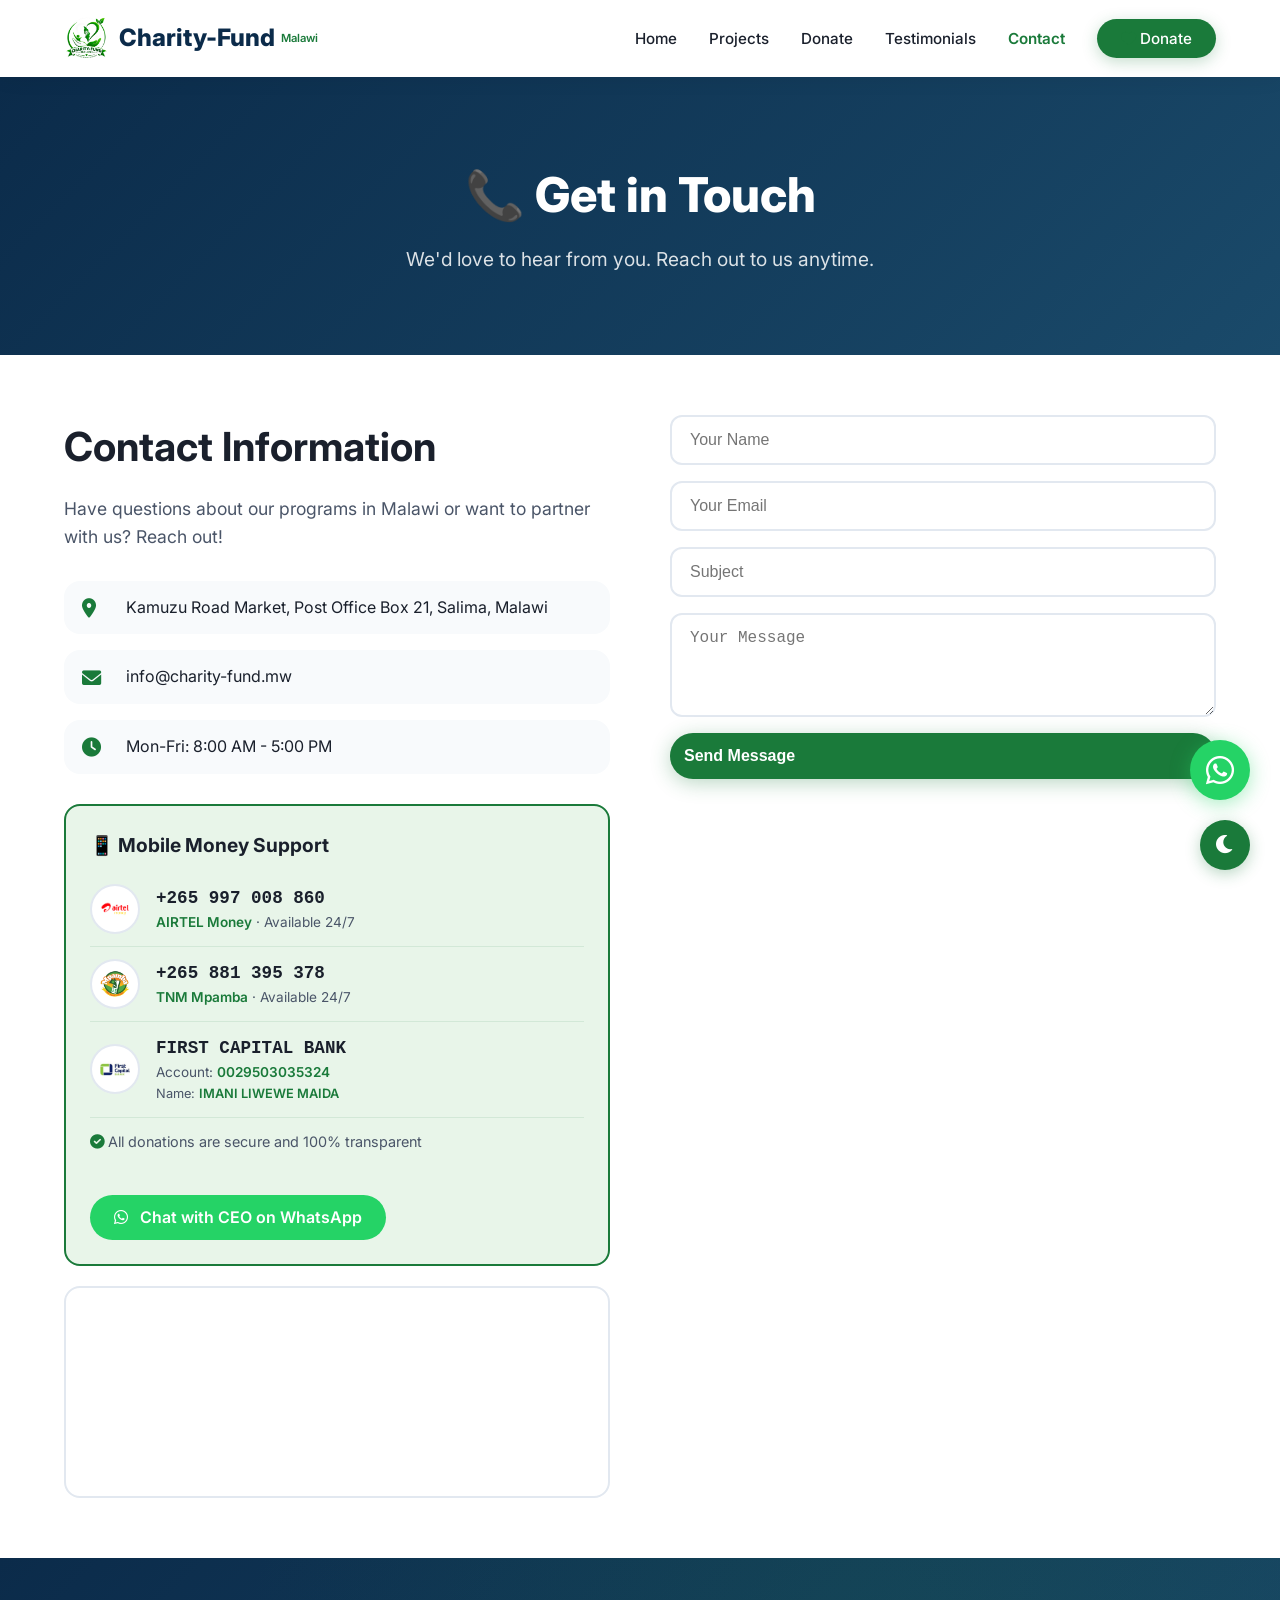
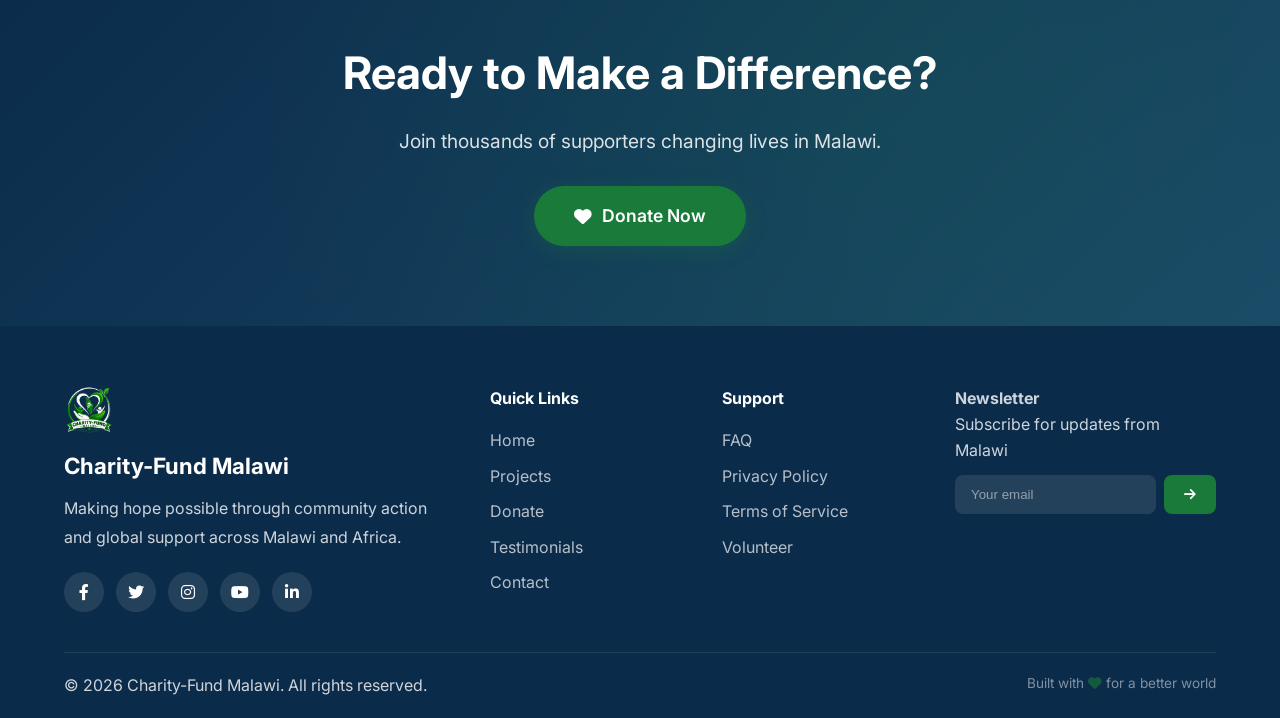
==== commit 2bb13f94: "📞 Updated address to Salima and added image support for payment methods" ====
--- a/contact.html
+++ b/contact.html
@@ -106,35 +106,44 @@
         .contact-support-item {
             display: flex;
             align-items: center;
-            gap: 12px;
-            padding: 8px 0;
-        }
-        .contact-support-item .brand-icon {
-            width: 40px;
-            height: 40px;
+            gap: 16px;
+            padding: 12px 0;
+            border-bottom: 1px solid rgba(26, 122, 58, 0.1);
+        }
+        .contact-support-item:last-child {
+            border-bottom: none;
+        }
+        .contact-support-item .brand-logo {
+            width: 50px;
+            height: 50px;
             border-radius: 50%;
+            overflow: hidden;
+            flex-shrink: 0;
+            background: white;
             display: flex;
             align-items: center;
             justify-content: center;
-            font-weight: 700;
-            font-size: 0.8rem;
-            color: white;
-            flex-shrink: 0;
-        }
-        .contact-support-item .brand-icon.airtel {
-            background: #cc0000;
-        }
-        .contact-support-item .brand-icon.tnm {
-            background: #1a7a3a;
-        }
-        .contact-support-item .number {
+            padding: 8px;
+            border: 2px solid var(--medium-gray);
+        }
+        .contact-support-item .brand-logo img {
+            width: 100%;
+            height: 100%;
+            object-fit: contain;
+        }
+        .contact-support-item .brand-info .number {
             font-weight: 700;
             font-family: 'Courier New', monospace;
             font-size: 1.1rem;
-        }
-        .contact-support-item .label {
+            color: var(--text-dark);
+        }
+        .contact-support-item .brand-info .label {
             color: var(--text-light);
             font-size: 0.85rem;
+        }
+        .contact-support-item .brand-info .label .highlight {
+            color: var(--primary);
+            font-weight: 600;
         }
         .whatsapp-btn {
             display: inline-block;
@@ -155,6 +164,17 @@
         .whatsapp-btn i {
             margin-right: 8px;
         }
+        .location-map {
+            margin-top: 20px;
+            border-radius: var(--radius);
+            overflow: hidden;
+            border: 2px solid var(--medium-gray);
+        }
+        .location-map iframe {
+            width: 100%;
+            height: 200px;
+            border: none;
+        }
         @media (max-width: 768px) {
             .contact-wrapper {
                 grid-template-columns: 1fr;
@@ -207,35 +227,62 @@
                     <h2>Contact Information</h2>
                     <p>Have questions about our programs in Malawi or want to partner with us? Reach out!</p>
                     <div class="contact-details">
-                        <div><i class="fas fa-map-marker-alt"></i> 123 Kamuzu Road, Lilongwe, Malawi</div>
+                        <div><i class="fas fa-map-marker-alt"></i> Kamuzu Road Market, Post Office Box 21, Salima, Malawi</div>
                         <div><i class="fas fa-envelope"></i> info@charity-fund.mw</div>
                         <div><i class="fas fa-clock"></i> Mon-Fri: 8:00 AM - 5:00 PM</div>
                     </div>
 
                     <div class="contact-support-box">
                         <h4>📱 Mobile Money Support</h4>
+                        
+                        <!-- AIRTEL Money -->
                         <div class="contact-support-item">
-                            <div class="brand-icon airtel">A</div>
-                            <div>
+                            <div class="brand-logo">
+                                <img src="images/airtel-logo.png" alt="AIRTEL Money" onerror="this.src='https://img.icons8.com/color/48/airtel.png'" />
+                            </div>
+                            <div class="brand-info">
                                 <div class="number">+265 997 008 860</div>
-                                <div class="label">AIRTEL Money</div>
+                                <div class="label"><span class="highlight">AIRTEL Money</span> · Available 24/7</div>
                             </div>
                         </div>
+
+                        <!-- TNM Mpamba -->
                         <div class="contact-support-item">
-                            <div class="brand-icon tnm">T</div>
-                            <div>
+                            <div class="brand-logo">
+                                <img src="images/tnm-logo.png" alt="TNM Mpamba" onerror="this.src='https://img.icons8.com/color/48/tnm.png'" />
+                            </div>
+                            <div class="brand-info">
                                 <div class="number">+265 881 395 378</div>
-                                <div class="label">TNM Mpamba</div>
+                                <div class="label"><span class="highlight">TNM Mpamba</span> · Available 24/7</div>
                             </div>
                         </div>
+
+                        <!-- FIRST CAPITAL BANK -->
+                        <div class="contact-support-item">
+                            <div class="brand-logo">
+                                <img src="images/first-capital-bank-logo.png" alt="FIRST CAPITAL BANK" onerror="this.src='https://img.icons8.com/color/48/bank.png'" />
+                            </div>
+                            <div class="brand-info">
+                                <div class="number">FIRST CAPITAL BANK</div>
+                                <div class="label">Account: <span class="highlight">0029503035324</span></div>
+                                <div class="label" style="font-size: 0.8rem;">Name: <span class="highlight">IMANI LIWEWE MAIDA</span></div>
+                            </div>
+                        </div>
+
                         <p style="margin-top: 12px; font-size: 0.9rem; color: var(--text-light);">
                             <i class="fas fa-check-circle" style="color: var(--primary);"></i> 
-                            Available 24/7 for donations
+                            All donations are secure and 100% transparent
                         </p>
                         <a href="https://wa.me/265997008860?text=Hello%20Charity-Fund%20Malawi%2C%20I%20need%20assistance." 
                            target="_blank" class="whatsapp-btn">
                             <i class="fab fa-whatsapp"></i> Chat with CEO on WhatsApp
                         </a>
+                    </div>
+
+                    <!-- Location Map -->
+                    <div class="location-map">
+                        <iframe src="https://www.google.com/maps/embed?pb=!1m18!1m12!1m3!1d15275.123456789!2d34.123456!3d-13.123456!2m3!1f0!2f0!3f0!3m2!1i1024!2i768!4f13.1!3m3!1m2!1s0x0%3A0x0!2zMTPCsDA3JzI0LjQiUyAzNMKwMDcnMjQuMCJF!5e0!3m2!1sen!2smw!4v1234567890" 
+                                allowfullscreen="" loading="lazy"></iframe>
                     </div>
                 </div>
 
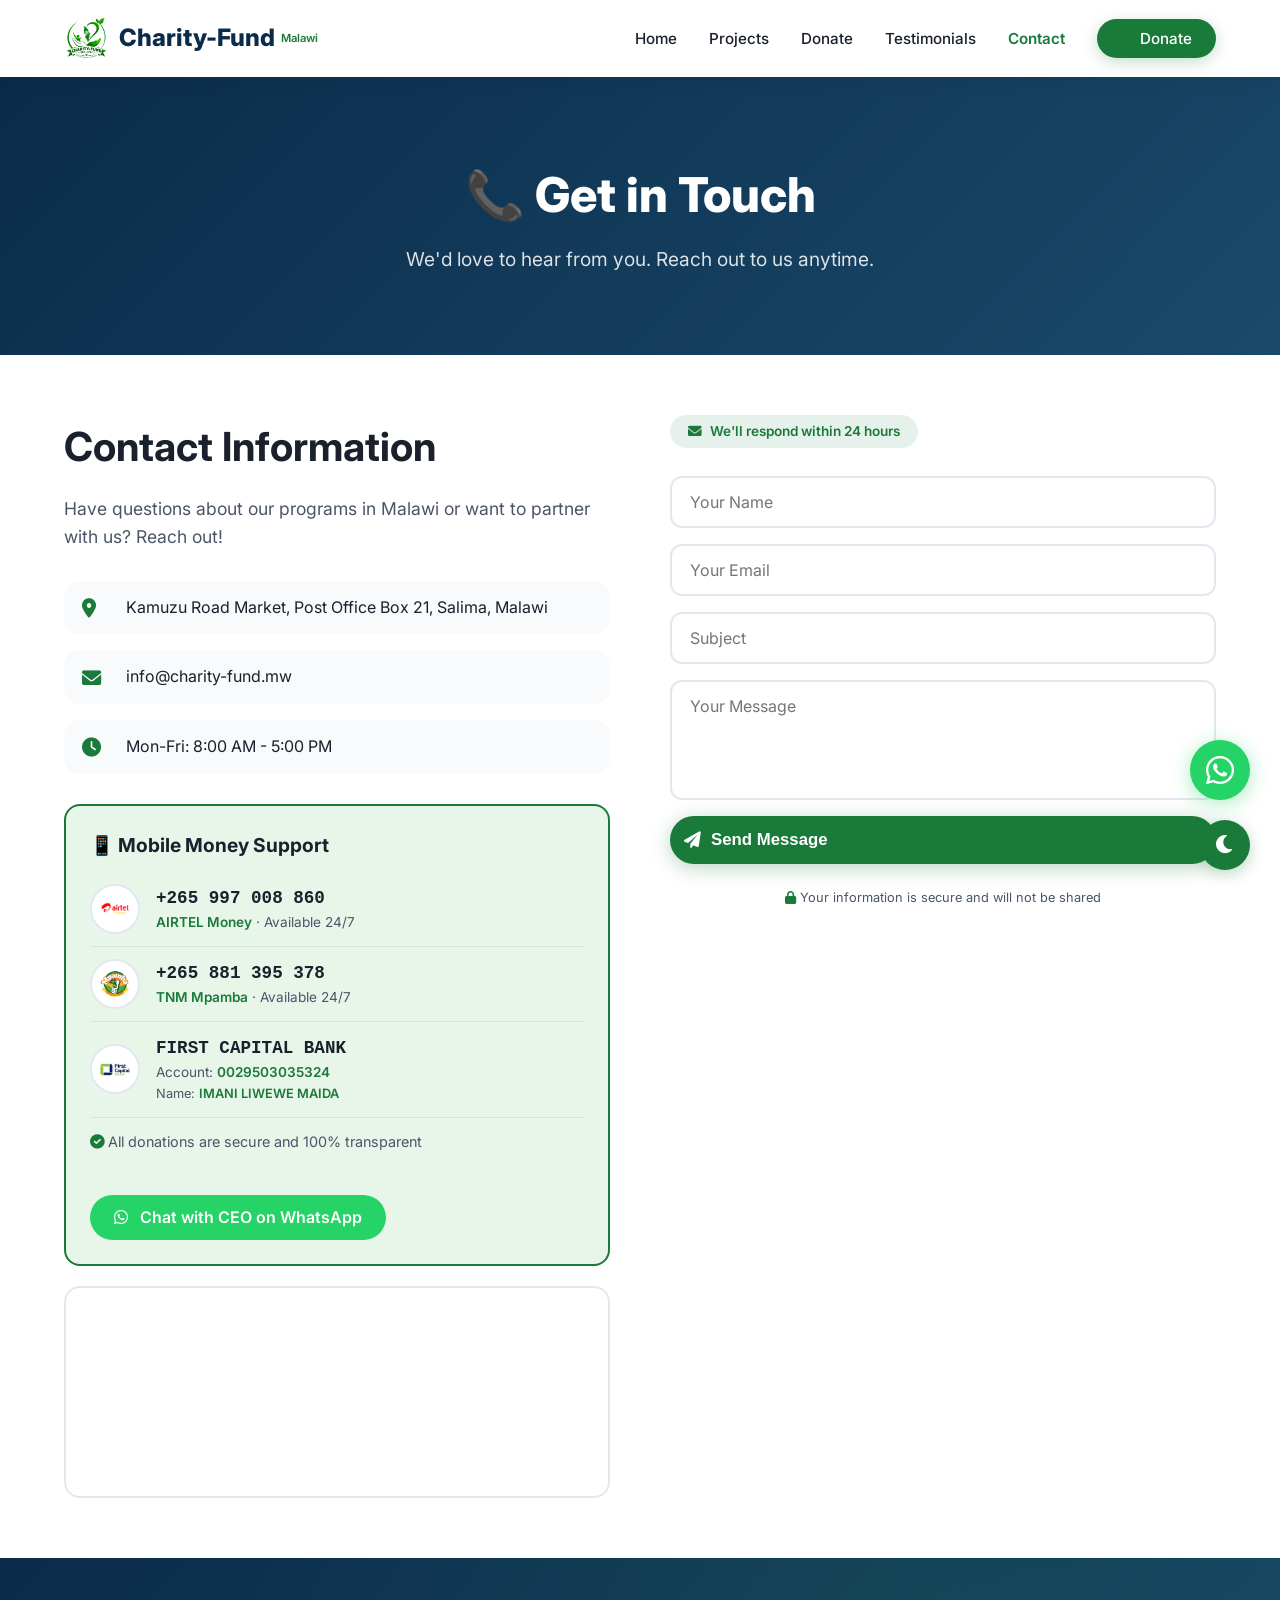
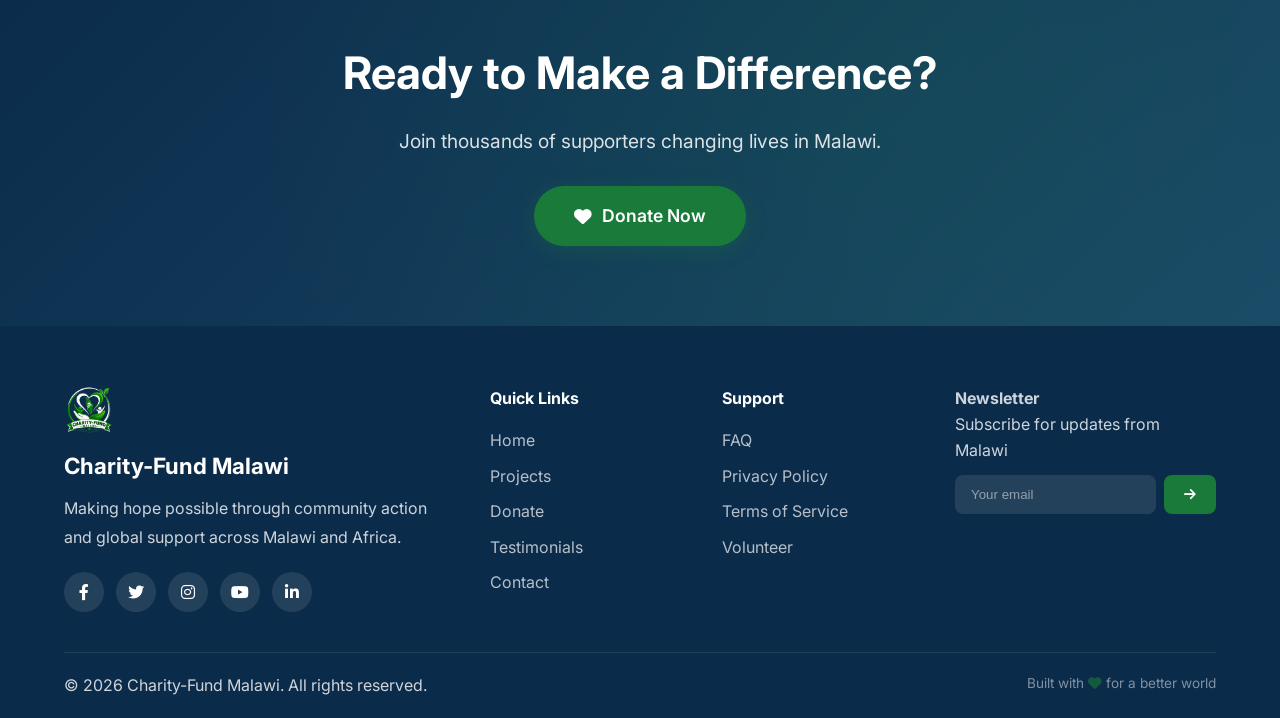
==== commit bd721e4b: "📧 Added Formspree endpoint xnpawyzv to contact form" ====
--- a/contact.html
+++ b/contact.html
@@ -81,6 +81,7 @@
             background: var(--white);
             color: var(--text-dark);
             transition: var(--transition);
+            font-family: inherit;
         }
         .contact-form input:focus,
         .contact-form textarea:focus {
@@ -88,8 +89,52 @@
             outline: none;
             box-shadow: 0 0 0 3px rgba(26, 122, 58, 0.1);
         }
+        .contact-form textarea {
+            resize: vertical;
+            min-height: 120px;
+        }
         .contact-form button {
             padding: 14px;
+            font-size: 1.05rem;
+        }
+        .contact-form .form-status {
+            padding: 12px 16px;
+            border-radius: 12px;
+            display: none;
+            font-weight: 500;
+        }
+        .contact-form .form-status.success {
+            display: block;
+            background: #e8f5e9;
+            color: #1a7a3a;
+            border: 2px solid #1a7a3a;
+        }
+        .contact-form .form-status.error {
+            display: block;
+            background: #ffebee;
+            color: #c62828;
+            border: 2px solid #c62828;
+        }
+        .contact-form .form-status.loading {
+            display: block;
+            background: #e3f2fd;
+            color: #0d47a1;
+            border: 2px solid #0d47a1;
+        }
+        .contact-form .form-status .spinner-small {
+            display: inline-block;
+            width: 18px;
+            height: 18px;
+            border: 2px solid #e3f2fd;
+            border-top: 2px solid #0d47a1;
+            border-radius: 50%;
+            animation: spin 0.8s linear infinite;
+            margin-right: 8px;
+            vertical-align: middle;
+        }
+        @keyframes spin {
+            0% { transform: rotate(0deg); }
+            100% { transform: rotate(360deg); }
         }
         .contact-support-box {
             margin-top: 30px;
@@ -174,6 +219,19 @@
             width: 100%;
             height: 200px;
             border: none;
+        }
+        .contact-badge {
+            display: inline-flex;
+            align-items: center;
+            gap: 8px;
+            background: rgba(26, 122, 58, 0.1);
+            color: var(--primary);
+            padding: 6px 18px;
+            border-radius: 50px;
+            font-weight: 600;
+            font-size: 0.85rem;
+            margin-bottom: 12px;
+            width: fit-content;
         }
         @media (max-width: 768px) {
             .contact-wrapper {
@@ -286,12 +344,32 @@
                     </div>
                 </div>
 
-                <form id="contactForm" class="contact-form">
-                    <input type="text" placeholder="Your Name" required />
-                    <input type="email" placeholder="Your Email" required />
-                    <input type="text" placeholder="Subject" />
-                    <textarea placeholder="Your Message" rows="4" required></textarea>
-                    <button type="submit" class="btn-primary">Send Message</button>
+                <!-- ===== CONTACT FORM WITH YOUR FORMSPREE ENDPOINT ===== -->
+                <form id="contactForm" class="contact-form" action="https://formspree.io/f/xnpawyzv" method="POST">
+                    <div class="contact-badge">
+                        <i class="fas fa-envelope"></i> We'll respond within 24 hours
+                    </div>
+                    
+                    <input type="text" name="name" placeholder="Your Name" required />
+                    <input type="email" name="email" placeholder="Your Email" required />
+                    <input type="text" name="subject" placeholder="Subject" required />
+                    <textarea name="message" placeholder="Your Message" rows="4" required></textarea>
+                    
+                    <!-- Hidden fields for better email formatting -->
+                    <input type="hidden" name="_subject" value="New message from Charity-Fund Malawi website" />
+                    <input type="hidden" name="_captcha" value="false" />
+                    <input type="hidden" name="_replyto" value="email" />
+                    
+                    <div id="formStatus" class="form-status"></div>
+                    
+                    <button type="submit" class="btn-primary" id="submitBtn">
+                        <i class="fas fa-paper-plane"></i> Send Message
+                    </button>
+                    
+                    <p style="font-size: 0.8rem; color: var(--text-light); text-align: center; margin-top: 8px;">
+                        <i class="fas fa-lock" style="color: var(--primary);"></i> 
+                        Your information is secure and will not be shared
+                    </p>
                 </form>
             </div>
         </div>
@@ -371,6 +449,79 @@
         <i class="fas fa-moon"></i>
     </button>
 
+    <script>
+    // ===== CONTACT FORM WITH EMAIL =====
+    document.addEventListener('DOMContentLoaded', function() {
+        const form = document.getElementById('contactForm');
+        const formStatus = document.getElementById('formStatus');
+        const submitBtn = document.getElementById('submitBtn');
+
+        form.addEventListener('submit', function(e) {
+            e.preventDefault();
+
+            // Show loading state
+            formStatus.className = 'form-status loading';
+            formStatus.innerHTML = '<span class="spinner-small"></span> Sending your message...';
+            submitBtn.disabled = true;
+            submitBtn.innerHTML = '<i class="fas fa-spinner fa-spin"></i> Sending...';
+
+            // Get form data
+            const formData = new FormData(form);
+
+            // Send to Formspree
+            fetch(form.action, {
+                method: 'POST',
+                body: formData,
+                headers: {
+                    'Accept': 'application/json'
+                }
+            })
+            .then(response => {
+                if (response.ok) {
+                    return response.json();
+                } else {
+                    throw new Error('Network response was not ok');
+                }
+            })
+            .then(data => {
+                // Success!
+                formStatus.className = 'form-status success';
+                formStatus.innerHTML = `
+                    <i class="fas fa-check-circle"></i> 
+                    ✅ Thank you for your message! We'll get back to you within 24 hours.
+                    <br /><small style="display: block; margin-top: 6px; color: #1a7a3a;">
+                        A copy has been sent to your email.
+                    </small>
+                `;
+                form.reset();
+                submitBtn.disabled = false;
+                submitBtn.innerHTML = '<i class="fas fa-paper-plane"></i> Send Message';
+
+                // Auto hide after 10 seconds
+                setTimeout(() => {
+                    formStatus.className = 'form-status';
+                    formStatus.innerHTML = '';
+                }, 10000);
+            })
+            .catch(error => {
+                // Error
+                formStatus.className = 'form-status error';
+                formStatus.innerHTML = `
+                    <i class="fas fa-exclamation-circle"></i> 
+                    ❌ Oops! Something went wrong. Please try again or contact us directly at info@charity-fund.mw
+                `;
+                submitBtn.disabled = false;
+                submitBtn.innerHTML = '<i class="fas fa-paper-plane"></i> Send Message';
+
+                // Auto hide after 8 seconds
+                setTimeout(() => {
+                    formStatus.className = 'form-status';
+                    formStatus.innerHTML = '';
+                }, 8000);
+            });
+        });
+    });
+    </script>
     <script src="script.js"></script>
 </body>
 </html>
